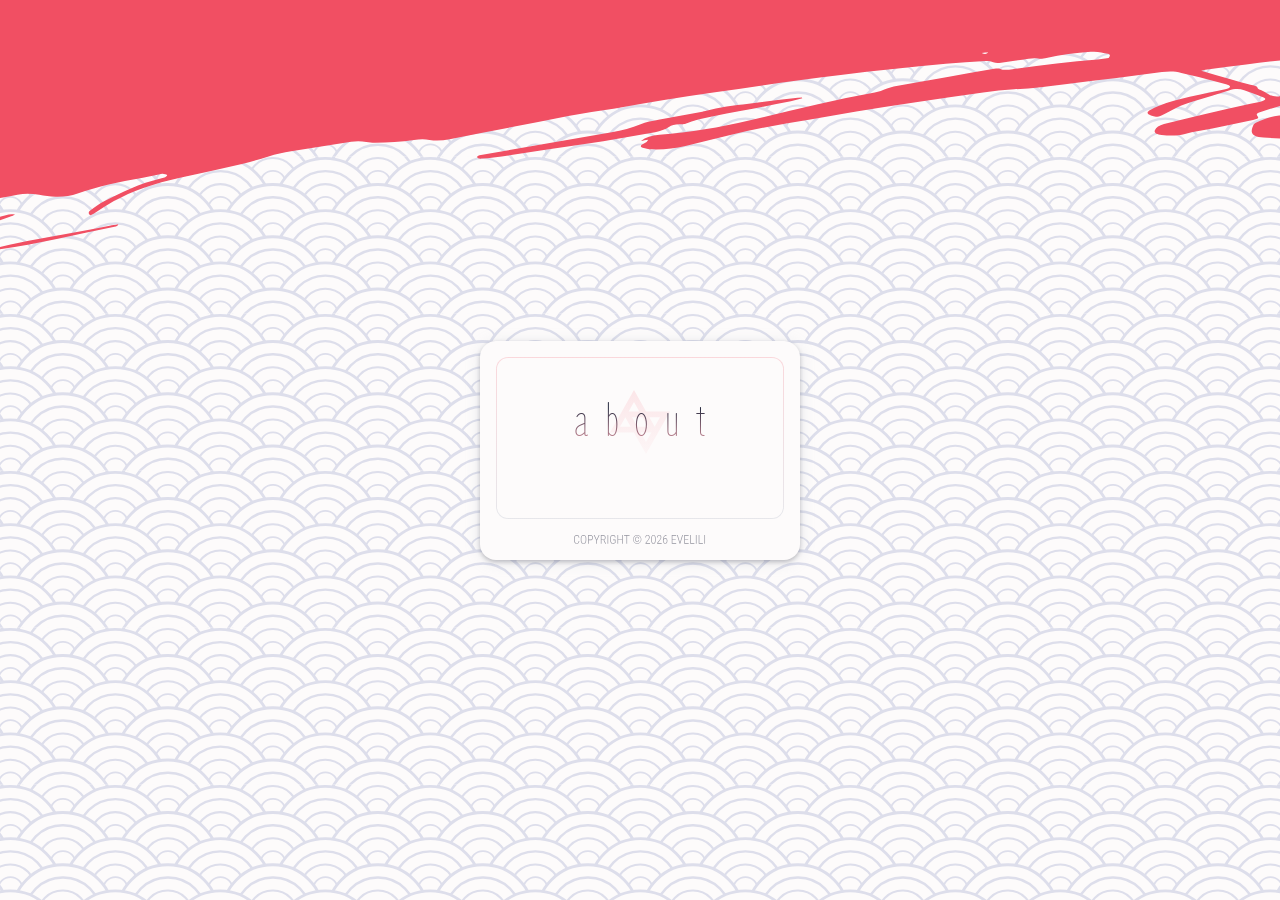
==== about.html @ 7a81ee9c "the rest yeehaw" ====
<!DOCTYPE html>
<html>
    <head>
        <meta charset="UTF-8">
        <meta name="viewport" content="width=device-width,initial-scale=1.0">
        <title>About</title>

        <link rel="preload" href="/assets/bg_pattern.svg" as="image">
        <link rel="preload" href="/assets/logo.svg" as="image">
        <link rel="preload" href="/assets/header_splash.svg" as="image">

        <link rel="preload" href="/style.css" as="style">
        <link rel="stylesheet" href="/style.css">

        <link rel="preconnect" href="https://fonts.googleapis.com">
        <link rel="preconnect" href="https://fonts.gstatic.com" crossorigin>
        <link href="https://fonts.googleapis.com/css2?family=Roboto+Condensed:wght@100..900&family=Zen+Loop&display=swap" rel="stylesheet">

        <link rel="icon" href="/assets/logo_icon.svg">

        <script src="/components/paragraph.js" type="text/javascript" defer></script>
        <script src="/components/card.js" type="text/javascript" defer blocking="render"></script>
    </head>
    <body>
        <main>
            <div class="pagebody">
                
                <card-component class="small">
                    <span slot="title">about</span>

                    <paragraph-component slot="body">
                        <p slot="para-title"><span class="grad">Lili | she/her</span></p>
                        <p slot="para-body">Canadian writer, artist, game developer, musician, and/or doer-of-everything.</p>
                    </paragraph-component>
                    
                    <a slot="footer" href="/index.html">‹ back</a>
                </card-component>

            </div>
        </main>
    </body>
</html>
---- style.css ----
:root, :host {
    --trans-dur: 0.15s;

    --col-light: #FDFBFB;
    --col-midlight: #DDDEEB;
    --col-mid: #8D99AE;
    --col-middark: #94949F;
    --col-dark: #2B2D42;
    --col-accent: #F14F63;

    --col-accent-50: #F14F6380;

    --size-small: 320px;
    --size-med: 480px;
    --size-large: 640px;
}

body {
    margin: 0;
    font-family: 'Roboto Condensed', sans-serif;
    background-image: url(/assets/header_splash.svg), url(/assets/bg_pattern.svg);
    background-repeat: no-repeat, repeat;
    background-position: center top;
    max-height: 100vh;
    overflow-y: hidden;
    color: var(--col-dark);
}

.grad {
    background-image:
        linear-gradient(var(--col-dark) 25%, var(--col-accent-50)),
        linear-gradient(var(--col-middark));
    color: transparent;
    background-clip: text;

    font-weight: 400;
}

.emphasis {
    font-weight: 400;
}

h1 {
    margin: 0;
    font-size: 48px;
    letter-spacing: 0.33em;
    margin-right: -0.33em;
    font-family: 'Zen Loop', sans-serif;
    font-weight: 400;
    background-image: linear-gradient(var(--col-dark) 25%, var(--col-accent-50));
    color: transparent;
    background-clip: text;
    text-align: center;
}

h2 {
    margin: 0;
    font-weight: 400;
    width: 100%;
    font-family: 'Zen Loop', sans-serif;
    font-size: 32px;
    background-image: linear-gradient(var(--col-dark), var(--col-mid));
    color: transparent;
    background-clip: text;
}

p {
    margin: 0;
    padding: 0;
}

a {
    text-decoration: none;
    font-family: 'Zen Loop', sans-serif;
    font-size: 24px;
    font-weight: 400;

    background-image: linear-gradient(var(--col-dark), var(--col-mid));
    color: transparent;
    background-clip: text;

    @media(hover: hover) and (pointer: fine) {
        &:hover {
            background-image: linear-gradient(var(--col-dark) 25%, var(--col-accent-50));
        }
    }

    &:active {
        background-image:
            linear-gradient(var(--col-dark) 25%, var(--col-accent-50)),
            linear-gradient(#2b2d4200, var(--col-mid));
        text-decoration: underline;
        text-decoration-thickness: 1px;
        text-underline-offset: 4px;
    }
}

img {
    background-color: var(--col-midlight);
    box-sizing: border-box;
    max-width: 100%;

    border: 2px solid transparent;
    background:
        linear-gradient(var(--col-light), var(--col-light)) padding-box,
        linear-gradient(#f14f6333, #8d99ae33) border-box;
    border-radius: 8px;
    max-height: 100px;
    object-fit: contain;
}

ul {
    margin: 0;
    padding-left: 32px;
    width: 100%;

    display: flex;
    flex-direction: column;
    gap: 4px;

    li {
        font-weight: 200;
    }
}

main {
    box-sizing: border-box;
    height: 100vh;
    overflow-y: scroll;
}

.pagebody {
    box-sizing: border-box;
    display: flex;
    flex-direction: column;
    align-items: center;
    justify-content: center;
    padding: 24px;
    min-height: 100vh;
}

card-component {
    align-content: center;
    justify-items: center;
    min-width: min(100%, var(--size-small));
    width: auto;

    &.small::part(card) {
        max-width: var(--size-small);
    }

    &.medium::part(card) {
        max-width: var(--size-med);
    }

    &.large::part(card) {
        max-width: var(--size-large);
    }
}

.pagecard {
    background-color: var(--col-light);
    border-radius: 16px;
    padding: 16px;
    box-shadow: 0px 2px 16px 0px #8D99Ae33, 0px 2px 4px 0px #14152240;
    display: flex;
    flex-direction: column;
    align-items: center;
    gap: 16px;
    flex-grow: 1;

    box-sizing: border-box;

    min-width: min(100%, var(--size-small));
    width: min(100%, var(--size-small));

    transition: width var(--trans-dur) ease-out;

    &.show-content {
        transition-delay: var(--trans-dur);
        width: calc-size(auto, size);
        @starting-style {
            width: min(100%, var(--size-small));
        }
    }
}

.card-wrapper {
    border-radius: 12px;
    padding: 32px;
    display: flex;
    flex-direction: column;
    align-items: center;
    gap: 32px;
    flex-grow: 1;

    box-sizing: border-box;
    width: 100%;

    border: 1px solid transparent;
    background:
        linear-gradient(var(--col-light), var(--col-light)) padding-box,
        linear-gradient(#f14f6333, #8d99ae33) border-box;
}

.card-title {
    height: 64px;
    background-image: url(/assets/logo.svg);
    background-repeat: no-repeat;
    background-position: center;
    align-content: center;

    h1 {
        opacity: 0;
        transition: opacity var(--trans-dur) ease-out;
    }

    &.show-content {
        h1 {
            transition-delay: var(--trans-dur);
            opacity: 1;
            @starting-style {
                opacity: 0;
            }
        }
    }
}

.card-body {
    display: flex;
    flex-direction: column;
    align-items: center;
    gap: 20px;
    transition: height var(--trans-dur) ease-out, opacity var(--trans-dur) ease-out, width var(--trans-dur) ease-out;
    height: 0px;
    overflow-y: clip;
    opacity: 0;
    width: 100%;

    slot[name=body]::slotted(a) {
        font-size: 32px !important;
    }

    slot[name=footer]::slotted(a) {
        padding-top: 12px;
    }

    ::slotted(paragraph-component), ::slotted(bloglink-component), ::slotted(blogheader-component) {
        transition: none;
        opacity: 0;
    }

    &.show-content {
        transition-delay: var(--trans-dur);
        height: calc-size(fit-content, size);
        opacity: 1;

        @starting-style {
            height: 0px;
            opacity: 0;
        }

        ::slotted(paragraph-component), ::slotted(bloglink-component), ::slotted(blogheader-component) {
            transition: opacity var(--trans-dur) ease-out;
            transition-delay: calc(var(--trans-dur) * 2);
            opacity: 1;
            @starting-style {
                opacity: 0;
            }
        }
    }
}

paragraph-component, bloglink-component, blogheader-component {
    width: 100%;
}

.para {
    display: flex;
    flex-direction: column;
    gap: 12px;
    align-items: flex-start;
    justify-content: flex-start;

    /* slot[name=para-title] {
        font-weight: 400;
    } */

    .para-body {
        display: flex;
        flex-direction: column;
        gap: 12px;
        font-weight: 200;
        width: 100%;
    }
}

.bloglink {
    display: flex;
    flex-direction: column;
    gap: 12px;
    width: auto;

    .bloglink-head {
        display: flex;
        flex-direction: column;
        gap: 8px;

        ::slotted(a) {
            font-size: 32px !important;
        }

        slot[name=date] {
            color: var(--col-middark);
            font-size: 14px;
            font-weight: 200;
        }
    }

    slot[name=summary] {
        font-weight: 200;
    }

    padding-bottom: 20px;
    border-bottom: 1px solid var(--col-midlight);
}

.blogheader {
    display: flex;
    flex-direction: column;
    gap: 8px;

    slot[name=date] {
        color: var(--col-middark);
        font-size: 14px;
        font-weight: 200;
    }
}
---- style.css ----
:root, :host {
    --trans-dur: 0.15s;

    --col-light: #FDFBFB;
    --col-midlight: #DDDEEB;
    --col-mid: #8D99AE;
    --col-middark: #94949F;
    --col-dark: #2B2D42;
    --col-accent: #F14F63;

    --col-accent-50: #F14F6380;

    --size-small: 320px;
    --size-med: 480px;
    --size-large: 640px;
}

body {
    margin: 0;
    font-family: 'Roboto Condensed', sans-serif;
    background-image: url(/assets/header_splash.svg), url(/assets/bg_pattern.svg);
    background-repeat: no-repeat, repeat;
    background-position: center top;
    max-height: 100vh;
    overflow-y: hidden;
    color: var(--col-dark);
}

.grad {
    background-image:
        linear-gradient(var(--col-dark) 25%, var(--col-accent-50)),
        linear-gradient(var(--col-middark));
    color: transparent;
    background-clip: text;

    font-weight: 400;
}

.emphasis {
    font-weight: 400;
}

h1 {
    margin: 0;
    font-size: 48px;
    letter-spacing: 0.33em;
    margin-right: -0.33em;
    font-family: 'Zen Loop', sans-serif;
    font-weight: 400;
    background-image: linear-gradient(var(--col-dark) 25%, var(--col-accent-50));
    color: transparent;
    background-clip: text;
    text-align: center;
}

h2 {
    margin: 0;
    font-weight: 400;
    width: 100%;
    font-family: 'Zen Loop', sans-serif;
    font-size: 32px;
    background-image: linear-gradient(var(--col-dark), var(--col-mid));
    color: transparent;
    background-clip: text;
}

p {
    margin: 0;
    padding: 0;
}

a {
    text-decoration: none;
    font-family: 'Zen Loop', sans-serif;
    font-size: 24px;
    font-weight: 400;

    background-image: linear-gradient(var(--col-dark), var(--col-mid));
    color: transparent;
    background-clip: text;

    @media(hover: hover) and (pointer: fine) {
        &:hover {
            background-image: linear-gradient(var(--col-dark) 25%, var(--col-accent-50));
        }
    }

    &:active {
        background-image:
            linear-gradient(var(--col-dark) 25%, var(--col-accent-50)),
            linear-gradient(#2b2d4200, var(--col-mid));
        text-decoration: underline;
        text-decoration-thickness: 1px;
        text-underline-offset: 4px;
    }
}

img {
    background-color: var(--col-midlight);
    box-sizing: border-box;
    max-width: 100%;

    border: 2px solid transparent;
    background:
        linear-gradient(var(--col-light), var(--col-light)) padding-box,
        linear-gradient(#f14f6333, #8d99ae33) border-box;
    border-radius: 8px;
    max-height: 100px;
    object-fit: contain;
}

ul {
    margin: 0;
    padding-left: 32px;
    width: 100%;

    display: flex;
    flex-direction: column;
    gap: 4px;

    li {
        font-weight: 200;
    }
}

main {
    box-sizing: border-box;
    height: 100vh;
    overflow-y: scroll;
}

.pagebody {
    box-sizing: border-box;
    display: flex;
    flex-direction: column;
    align-items: center;
    justify-content: center;
    padding: 24px;
    min-height: 100vh;
}

card-component {
    align-content: center;
    justify-items: center;
    min-width: min(100%, var(--size-small));
    width: auto;

    &.small::part(card) {
        max-width: var(--size-small);
    }

    &.medium::part(card) {
        max-width: var(--size-med);
    }

    &.large::part(card) {
        max-width: var(--size-large);
    }
}

.pagecard {
    background-color: var(--col-light);
    border-radius: 16px;
    padding: 16px;
    box-shadow: 0px 2px 16px 0px #8D99Ae33, 0px 2px 4px 0px #14152240;
    display: flex;
    flex-direction: column;
    align-items: center;
    gap: 16px;
    flex-grow: 1;

    box-sizing: border-box;

    min-width: min(100%, var(--size-small));
    width: min(100%, var(--size-small));

    transition: width var(--trans-dur) ease-out;

    &.show-content {
        transition-delay: var(--trans-dur);
        width: calc-size(auto, size);
        @starting-style {
            width: min(100%, var(--size-small));
        }
    }
}

.card-wrapper {
    border-radius: 12px;
    padding: 32px;
    display: flex;
    flex-direction: column;
    align-items: center;
    gap: 32px;
    flex-grow: 1;

    box-sizing: border-box;
    width: 100%;

    border: 1px solid transparent;
    background:
        linear-gradient(var(--col-light), var(--col-light)) padding-box,
        linear-gradient(#f14f6333, #8d99ae33) border-box;
}

.card-title {
    height: 64px;
    background-image: url(/assets/logo.svg);
    background-repeat: no-repeat;
    background-position: center;
    align-content: center;

    h1 {
        opacity: 0;
        transition: opacity var(--trans-dur) ease-out;
    }

    &.show-content {
        h1 {
            transition-delay: var(--trans-dur);
            opacity: 1;
            @starting-style {
                opacity: 0;
            }
        }
    }
}

.card-body {
    display: flex;
    flex-direction: column;
    align-items: center;
    gap: 20px;
    transition: height var(--trans-dur) ease-out, opacity var(--trans-dur) ease-out, width var(--trans-dur) ease-out;
    height: 0px;
    overflow-y: clip;
    opacity: 0;
    width: 100%;

    slot[name=body]::slotted(a) {
        font-size: 32px !important;
    }

    slot[name=footer]::slotted(a) {
        padding-top: 12px;
    }

    ::slotted(paragraph-component), ::slotted(bloglink-component), ::slotted(blogheader-component) {
        transition: none;
        opacity: 0;
    }

    &.show-content {
        transition-delay: var(--trans-dur);
        height: calc-size(fit-content, size);
        opacity: 1;

        @starting-style {
            height: 0px;
            opacity: 0;
        }

        ::slotted(paragraph-component), ::slotted(bloglink-component), ::slotted(blogheader-component) {
            transition: opacity var(--trans-dur) ease-out;
            transition-delay: calc(var(--trans-dur) * 2);
            opacity: 1;
            @starting-style {
                opacity: 0;
            }
        }
    }
}

paragraph-component, bloglink-component, blogheader-component {
    width: 100%;
}

.para {
    display: flex;
    flex-direction: column;
    gap: 12px;
    align-items: flex-start;
    justify-content: flex-start;

    /* slot[name=para-title] {
        font-weight: 400;
    } */

    .para-body {
        display: flex;
        flex-direction: column;
        gap: 12px;
        font-weight: 200;
        width: 100%;
    }
}

.bloglink {
    display: flex;
    flex-direction: column;
    gap: 12px;
    width: auto;

    .bloglink-head {
        display: flex;
        flex-direction: column;
        gap: 8px;

        ::slotted(a) {
            font-size: 32px !important;
        }

        slot[name=date] {
            color: var(--col-middark);
            font-size: 14px;
            font-weight: 200;
        }
    }

    slot[name=summary] {
        font-weight: 200;
    }

    padding-bottom: 20px;
    border-bottom: 1px solid var(--col-midlight);
}

.blogheader {
    display: flex;
    flex-direction: column;
    gap: 8px;

    slot[name=date] {
        color: var(--col-middark);
        font-size: 14px;
        font-weight: 200;
    }
}
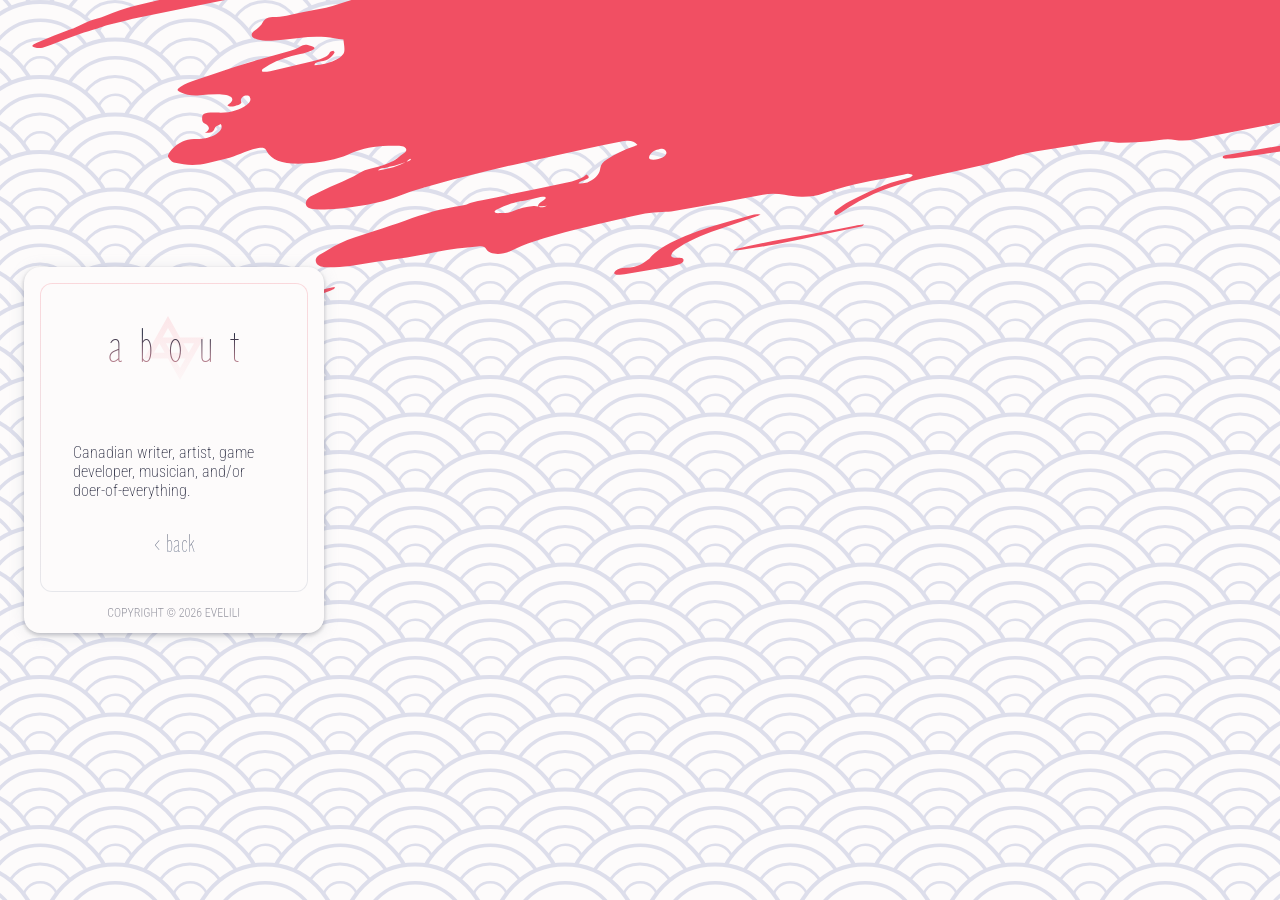
==== commit 3e8f2364: "eoe subsite initial work - also reworked splashes on main site to be inline svg bc it stopped the fl" ====
--- a/about.html
+++ b/about.html
@@ -7,7 +7,7 @@
 
         <link rel="preload" href="/assets/bg_pattern.svg" as="image">
         <link rel="preload" href="/assets/logo.svg" as="image">
-        <link rel="preload" href="/assets/header_splash.svg" as="image">
+        <!-- <link rel="preload" href="/assets/header_splash.svg" as="image"> -->
 
         <link rel="preload" href="/style.css" as="style">
         <link rel="stylesheet" href="/style.css">
@@ -23,6 +23,30 @@
     </head>
     <body>
         <main>
+            <div class="splash">
+                <svg width="2771" height="373" viewBox="0 0 2771 373" fill="none" xmlns="http://www.w3.org/2000/svg">
+                    <g clip-path="url(#clip0_2047_1234)">
+                        <g clip-path="url(#clip1_2047_1234)">
+                        <path d="M2907.08 -64.9619C2907.23 -63.2765 2907.38 -61.542 2907.53 -59.8567C2901.94 -54.7241 2892.98 -52.4928 2882.4 -52.1671C2874.1 -51.9408 2865.75 -52.1605 2857.7 -52.6058C2840.46 -53.5461 2822.59 -52.0837 2805.45 -52.9336C2804.62 -52.9611 2803.69 -52.8296 2802.76 -52.8481C2790.9 -52.7612 2779.16 -52.6341 2767.31 -52.5473C2753.06 -52.4506 2738.81 -52.4537 2724.58 -52.2584C2719.07 -52.177 2713.32 -51.2749 2708.1 -51.5673C2701.51 -51.9412 2695.08 -51.6789 2688.45 -51.3491C2683.07 -51.0784 2677.39 -50.5328 2672.4 -51.6942C2671.02 -52.0234 2668.96 -51.8428 2667.3 -51.748C2641.48 -50.8398 2615.65 -49.9316 2589.83 -49.0224C2588.06 -48.9688 2586.26 -49.3108 2584.59 -49.4144C2585.24 -51.518 2588.31 -52.087 2590.52 -53.029C2595.03 -54.9219 2594.86 -56.9535 2589.6 -57.5438C2585.72 -57.9529 2581.46 -57.8804 2577.4 -57.9248C2570.21 -58.0456 2564.17 -55.77 2557.63 -54.3992C2551.4 -53.1061 2550.5 -51.4292 2554.05 -48.8925C2554.38 -48.6723 2554.51 -48.3834 2554.97 -47.9246C2551.77 -47.6445 2548.87 -47.4411 2546.09 -47.1481C2536.4 -46.1023 2533.73 -44.5198 2534.24 -39.919C2534.3 -39.176 2534.78 -38.4193 2534.33 -37.6799C2533.52 -36.2115 2533.04 -34.5711 2531.27 -33.3677C2528.32 -31.4114 2528.26 -29.7088 2529.36 -27.8561C2531.44 -24.2925 2535.94 -21.689 2542.91 -20.4505C2548.73 -19.3602 2555.03 -18.6629 2561.32 -18.0643C2576.54 -16.5467 2591.95 -15.2466 2607.27 -13.7391C2616.18 -12.8695 2624.15 -11.0689 2631.03 -8.47416C2639.42 -5.31165 2641.12 -0.166064 2635.32 4.88617C2633.19 6.72 2630.11 8.38744 2627.13 9.99641C2624.15 11.6547 2620.27 12.4437 2616.1 12.3087C2610.36 12.1113 2605.14 13.1662 2599.97 14.6176C2593.57 16.4746 2587.27 18.1744 2580.08 19.1531C2564.96 21.123 2549.97 23.4321 2534.86 25.552C2529.21 26.3453 2523.42 26.7511 2517.66 27.5042C2511.28 28.3615 2510.09 28.9654 2509.53 32.0607C2508.82 35.9182 2505.13 38.9372 2498.38 41.4247C2487.7 45.4051 2478 49.8489 2469.4 54.9957C2464.46 57.9743 2457.47 60.1338 2449.24 60.0037C2445.07 59.9683 2440.91 59.9823 2436.77 60.1443C2407.74 61.2833 2378.91 63.5528 2349.99 67.0799C2348.65 67.2459 2347.3 67.3143 2346.06 67.3725C2342.34 67.5986 2338.61 67.8732 2334.89 68.0993C2333.44 68.1758 2331.99 68.203 2330.22 68.2576C2330.39 66.6446 2330.79 65.2116 2330.77 63.8645C2330.78 61.6153 2329.47 60.8813 2324.78 60.7919C2321.76 60.7558 2318.66 60.9271 2315.55 61.0491C2306.95 61.4518 2298.35 61.9029 2289.65 62.2645C2261.76 63.452 2234.05 64.1762 2206.08 66.72C2202.57 67.0275 2198.93 67.0452 2195.58 66.8392C2190.45 66.438 2187.7 64.7304 2187.07 62.2389C2186.62 60.6798 2187.98 59.5622 2191.02 58.6973C2202.7 55.3797 2214.37 52.0118 2225.93 48.6047C2231.4 46.9769 2231.7 44.4042 2226.59 43.103C2223.83 42.3952 2220.78 42.0128 2217.91 41.3644C2214.19 40.491 2210.12 40.2976 2205.9 40.8161C2200.55 41.4833 2195.76 41.4525 2191.96 39.6368C2187.81 42.0974 2182.5 42.0618 2177.52 42.1972C2159.97 42.6325 2142.57 44.7025 2125.32 47.2589C2109.6 49.5312 2093.91 52.1016 2078.16 54.0769C2049.35 57.6935 2020.51 60.9628 1991.68 64.4314C1978.09 66.0679 1964.42 67.9623 1950.85 69.7479C1949.51 69.9149 1948.19 70.3296 1946.67 70.7122C1956.49 73.5999 1965.79 76.4336 1975.18 79.1091C1982.01 81.0595 1988.83 82.9596 1995.85 84.6944C1999.14 85.5046 2003.01 85.7656 2003.23 88.1938C2003.29 88.8885 2005.21 89.4198 2006.3 90.0231C2008.92 91.4429 2011.84 92.7356 2014.05 94.2402C2016.6 96.0154 2020.1 96.7579 2024.44 96.3793C2028.15 96.0546 2032.06 95.5132 2035.31 94.5807C2070.03 84.8526 2106.42 77.3787 2143.29 70.7602C2145.85 70.2862 2148.51 69.8534 2151.1 69.6774C2152.24 69.6283 2153.64 70.2042 2154.31 70.696C2154.64 70.9163 2153.48 71.8675 2152.68 72.2366C2149.55 73.4087 2146.44 74.6301 2142.98 75.581C2112.04 84.5784 2079.82 92.0393 2047.83 99.8283C2043.35 100.92 2038.98 102.05 2034.3 103.259C2036.41 104.871 2038.08 106.125 2039.86 107.368C2041.3 108.44 2043.21 108.873 2046.32 108.751C2053.48 108.475 2060.14 107.393 2066.97 105.747C2077.26 103.25 2088.13 101.401 2098.76 99.3233C2100.91 98.8859 2103.07 98.6467 2105.23 98.3089C2116.93 96.4864 2128.74 94.7062 2140.43 92.8343C2148.74 91.5086 2156.94 90.0933 2165.43 89.601C2157.59 91.5849 2149.75 93.4691 2141.55 94.9337C2120.26 98.843 2098.83 102.513 2077.53 106.373C2069.44 107.828 2061.36 109.434 2053.28 110.989C2053.2 111.246 2053.12 111.503 2053.14 111.75C2056.09 112.192 2059.04 112.633 2062 113.124C2066.85 113.898 2071.51 114.79 2074.7 116.759C2075.68 117.371 2076.78 117.976 2078.17 118.404C2080.74 119.227 2082.08 120.309 2082.43 121.927C2082.64 123.206 2082.36 124.729 2085.65 125.441C2087.44 124.485 2089.12 123.539 2090.92 122.683C2094.02 121.263 2097.38 121.569 2100.25 122.267C2101.52 122.555 2102.64 123.406 2102.7 124.101C2102.78 126.191 2095.4 131.131 2091.13 132.153C2086.33 133.272 2081.09 134.029 2076.86 135.548C2071.01 137.658 2064.96 138.637 2058.42 138.808C2041.6 139.229 2025.21 138.613 2008.99 137.533C2001.78 137.066 1997.54 134.989 1997.23 131.42C1997.03 129.24 1998.19 126.941 1999.03 124.72C1999.29 124.048 2000.25 123.215 2001.35 122.669C2008.26 119.568 2015.16 116.369 2024.65 115.539C2028.89 115.168 2033.08 114.303 2037.8 113.59C2035.32 110.261 2033.6 107.166 2027.81 105.174C2020.31 107.478 2012.81 109.781 2005.32 112.134C2002.69 112.964 2001.64 114.054 2002.6 115.518C2004.52 118.497 2004.43 118.654 1998.51 119.921C1985.03 122.847 1971.44 125.682 1957.86 128.518C1948.76 130.411 1939.28 131.44 1930.45 133.91C1922.93 136.015 1914.69 135.736 1907.13 134.949C1901.99 134.4 1899.32 132.435 1900.37 130.196C1901.6 127.591 1904.52 125.289 1909.5 124.003C1922.43 120.726 1935.57 117.58 1948.72 114.483C1964.42 110.814 1980.14 107.293 1995.95 103.763C1999.32 103.019 2002.81 102.465 2006.06 101.631C2011.66 100.193 2012.26 98.6925 2007.95 97.0212C2002.03 94.6917 1995.7 92.5979 1989.68 90.3267C1984.95 88.5923 1980.07 88.6703 1974.4 90.4634C1962.15 94.2817 1949.78 98.0096 1937.52 101.728C1929.41 104.184 1922.5 107.236 1916.25 110.729C1913.47 112.27 1910.59 113.87 1907.49 115.24C1903.08 117.174 1900.28 117.219 1896.49 115.602C1892.39 113.912 1891.84 112.313 1895.59 110.037C1898.16 108.464 1901.47 107.026 1904.68 105.746C1914.03 101.982 1924.39 99.1288 1935.21 96.7351C1946.94 94.1122 1958.9 91.6683 1970.75 89.1843C1973.31 88.662 1975.63 87.8589 1975.52 86.5702C1975.45 85.8274 1973.82 85.021 1972.43 84.5931C1963.05 82.0162 1953.68 79.4897 1944.1 77.0801C1938.46 75.6252 1932.43 74.5038 1926.89 72.9412C1920.91 71.265 1914.56 71.1215 1907.46 72.091C1892.35 74.1112 1877.22 76.033 1862.09 77.9041C1844.9 80.0053 1827.7 81.9092 1810.63 84.1996C1793.76 86.4728 1776.88 88.3984 1759.68 89.3511C1749.33 89.906 1738.92 90.9664 1728.64 92.4133C1705 95.6778 1681.49 99.2808 1657.98 102.834C1639.19 105.674 1620.5 108.457 1601.83 111.487C1586.44 113.981 1571.21 116.96 1555.81 119.454C1528.64 123.877 1501.68 128.579 1475.72 134.994C1460.75 138.699 1445.89 142.396 1430.9 145.952C1419.79 148.572 1408.35 149.771 1396.87 149.276C1393.83 149.142 1390.96 148.344 1388.29 147.628C1385.94 146.985 1385.74 145.804 1387.61 144.591C1388.99 143.672 1390.79 142.866 1392.06 141.955C1392.75 141.496 1392.9 140.833 1393.75 139.81C1390.87 140.261 1389.03 140.572 1386.47 140.996C1391.02 137.202 1396.99 135.182 1404.95 134.636C1435.88 132.682 1465.35 127.01 1494.52 120.415C1536.25 110.926 1577.25 100.351 1620.25 92.5461C1624.35 91.7891 1628.49 90.3787 1631.89 88.8328C1634.99 87.413 1638.25 86.5791 1641.94 85.907C1658.95 82.9218 1676.06 79.9285 1693.06 76.9438C1708.64 74.2345 1724.1 71.4349 1739.68 68.7739C1741.42 68.4727 1744.32 68.2197 1745.18 68.6433C1748.88 70.5173 1753.4 69.8224 1758.03 69.2181C1786.3 65.2999 1814.6 61.8277 1843.22 59.5261C1846.94 59.2516 1850.62 58.5795 1854.12 58.1239C1854.91 56.4067 1856.84 54.69 1853.34 53.8473C1848.12 52.6049 1843.02 51.2531 1836.31 51.8397C1821.24 53.2066 1806.27 54.5644 1791.9 58.0671C1789.46 58.6798 1785.85 58.9967 1783.63 58.5902C1780.36 58.0278 1777.37 58.339 1774.07 58.7763C1764.94 60.1246 1755.69 61.3826 1746.54 62.7312C1743.56 63.1412 1741.18 63.2 1738.7 62.2182C1736.86 61.4794 1733.7 60.9571 1731.1 61.0839C1717.85 61.8424 1704.51 62.6589 1691.3 63.814C1656.09 66.8904 1621.05 70.7513 1586.17 75.0988C1572.38 76.803 1558.47 78.3684 1544.69 80.2708C1516.02 84.276 1487.46 88.4188 1458.81 92.5718C1442.88 94.9128 1426.96 97.2035 1411.06 99.7912C1394.13 102.569 1377.46 105.774 1360.53 108.502C1344.93 110.964 1329.19 113.038 1313.75 116.086C1274.28 123.88 1234.68 131.437 1195.1 139.142C1188.24 140.49 1181.63 140.968 1175.08 139.892C1170.12 139.077 1164.93 139.18 1159.49 140.006C1146.55 141.985 1133.51 142.725 1120.51 142.763C1117.5 142.777 1114.45 142.493 1111.91 141.966C1107.04 140.994 1102.03 140.832 1096.6 141.706C1076.59 144.904 1056.58 148.1 1036.68 151.337C1028.88 152.618 1021.32 154.178 1014.03 156.413C1005.43 159.113 996.498 161.742 987.424 163.882C966.934 168.621 946.208 173.129 925.482 177.637C900.062 183.155 877.53 190.817 858.994 201.327C852.76 204.919 846.947 208.723 841.026 212.387C839.546 213.315 837.859 214.211 836.073 215.216C833 213.337 834.202 211.634 836.36 210.098C840.562 207.034 844.555 203.887 849.629 201.247C858.088 196.812 867.286 192.562 876.387 188.47C885.6 184.319 895.914 180.92 907.121 178.243C908.347 177.935 909.884 177.701 910.669 177.183C911.654 176.548 913.012 175.381 912.551 174.921C911.876 174.281 909.759 173.917 908.081 173.714C907.025 173.606 905.519 174.138 904.292 174.394C898.564 175.594 892.967 176.982 887.127 177.942C864.657 181.604 843.026 186.441 823.148 193.423C816.484 195.753 808.788 196.975 801.272 196.733C795.544 196.584 789.853 195.783 784.671 194.837C777.692 193.549 770.701 193.261 762.92 194.69C753.093 196.548 743.264 198.356 733.436 200.164C713.676 203.788 693.916 207.414 674.037 210.899C670.248 211.579 666.188 211.634 662.158 211.937C656.486 212.433 650.559 212.5 645.132 213.475C636.325 215.043 627.766 217.14 619.202 219.137C590.036 225.881 560.863 232.476 533.773 241.486C525.781 244.132 518.162 247.345 511.271 250.743C501.394 255.553 489.7 254.977 486.161 249.043C484.576 246.435 483.184 245.907 477.31 246.52C463.911 247.991 450.265 248.934 437.185 251.725C420.855 255.25 404.237 258 387.374 260.273C374.931 261.959 362.66 264.331 350.114 265.977C343.22 266.879 335.963 267.213 329.008 267.322C322.979 267.399 317.864 266.048 316.475 263.173C315.073 260.248 315.107 257.099 320.483 254.282C323.566 252.664 326.326 250.975 328.991 249.244C336.068 244.529 344.569 240.64 354.373 237.387C360.95 235.213 367.736 233.122 374.303 230.95C384.82 227.483 395.561 224.198 405.635 220.471C423.274 213.984 441.515 208.395 462.387 205.523C463.926 205.337 465.784 205.126 466.671 204.598C470.925 202.079 476.578 201.336 482.102 200.204C512.042 193.991 541.972 187.779 571.791 181.377C575.78 180.529 579.36 178.718 582.766 177.222C584.278 176.591 585.011 175.527 586.384 174.509C589.942 177.194 589.588 177.925 585.176 179.808C582.773 180.867 579.305 181.57 578.429 183.445C585.285 183.445 587.621 182.791 591.565 180.249C597.485 176.535 599.832 172.435 600.285 168.15C600.623 164.873 602.858 161.882 607.199 159.205C615.095 154.32 623.536 149.687 634.363 146.243C635.484 145.896 636.477 145.458 637.494 145.071C633.571 140.669 629.437 139.882 620.033 141.752C608.276 144.078 596.519 146.404 584.975 148.912C560.885 154.163 536.9 159.455 513.034 164.888C497.936 168.304 483.068 172.05 468.104 175.706C463.313 176.873 458.404 177.902 453.742 179.209C434.649 184.623 415.1 189.428 397.5 196.41C378.7 203.796 356.271 206.655 334.215 209.033C327.919 209.682 321.456 209.449 315.189 209.247C309.346 209.058 306.271 207.13 305.915 204.313C305.55 201.249 307.05 198.172 311.924 195.698C320.008 191.696 328.185 187.684 336.909 183.975C344.73 180.644 352.459 177.323 358.975 173.307C362.531 171.148 366.724 169.183 372.049 168.219C380.652 166.718 387.157 163.752 393.66 160.736C395.16 160.055 396.217 159.115 397.39 158.263C399.635 156.568 401.668 154.743 404.119 153.08C408.436 150.055 406.121 146.163 399.22 145.816C393.889 145.533 388.287 145.723 382.802 146.003C369.654 146.752 358.261 149.696 348.268 154.465C346.78 155.194 345.063 155.844 343.343 156.443C331.219 160.5 318.112 162.844 304.436 163.539C283.616 164.56 272.041 160.627 266.738 151.201C266.493 150.724 266.236 150.197 265.888 149.728C264.475 147.854 262.561 147.422 258.349 148.089C253.019 148.905 248.471 150.5 244.16 152.326C239.543 154.277 234.825 156.238 229.655 157.739C223.058 159.664 215.892 160.989 209.186 162.775C196.874 165.948 185.684 165.328 175.071 162.859C173.365 162.459 172.042 161.576 171.132 160.705C169.896 159.665 169.069 158.538 168.342 157.354C167.977 156.686 167.802 155.902 168.055 155.232C170.312 150.14 174.691 145.511 182.572 141.577C185.96 139.882 189.626 138.963 194.089 138.921C195.862 138.917 197.535 138.971 199.298 138.966C212.794 138.686 225.194 130.56 220.778 124.054C218.889 125.068 216.877 125.843 215.72 126.843C214.751 127.677 214.638 128.736 214.097 129.683C212.748 132.147 211.335 132.67 204.897 132.834C210.833 129.268 209.74 126.317 204.715 123.56C203.189 122.744 202.342 121.37 202.232 120.131C201.718 114.282 202.679 112.201 216.449 112.596C216.654 112.577 216.861 112.61 217.067 112.591C229.726 113.333 239.123 110.214 246.584 105.018C250.31 102.444 251.215 99.7183 249.817 96.8934C248.916 94.9247 244.477 95.3125 242.827 96.6556C241.666 97.5562 241.133 98.7017 240.915 99.7195C240.678 100.54 241.268 101.387 241.341 102.229C241.42 104.271 238.165 105.154 235.111 105.92C232.161 106.678 229.075 107.147 227.354 105.3C228.046 104.79 228.73 104.33 229.309 103.831C235.342 99.058 232.088 95.1469 221.627 94.4634C220.16 94.3911 218.6 94.3286 217.035 94.3653C211.342 94.6126 205.521 94.7216 199.849 95.2177C192.1 95.8948 186.179 94.7642 181.092 92.5116C176.552 90.5617 176.444 89.3718 180.58 86.713C184.713 84.0048 189.942 81.8998 195.706 80.0474C201.787 78.1178 207.741 76.0993 213.702 73.9805C228.734 68.6207 244.101 63.6317 260.263 59.2234C270.427 56.4867 280.575 53.6022 290.516 50.6855C293.656 49.7623 296.669 48.4995 299.155 47.1839C304.824 44.1907 305.13 44.1139 311.123 46.0377C315.196 47.3799 315.716 48.5827 311.713 50.3816C308.306 51.8782 304.265 53.2301 300.174 54.0869C288.539 56.6513 278.119 59.9597 269.371 64.6699C266.887 66.0349 264.625 67.5316 262.684 69.05C261.903 69.6678 261.602 70.9425 262.258 71.3842C263.029 71.8659 265.315 71.7664 266.973 71.7221C268.015 71.7304 269.127 71.4328 270.149 71.1944C285.039 67.7456 299.932 64.3967 314.6 60.8172C322.037 59.0179 328.582 56.5486 330.072 52.1235C330.239 51.6593 332.182 51.24 333.394 50.8345C333.758 51.4514 334.855 52.1051 334.484 52.6371C331.79 56.3177 329.627 60.1038 320.071 61.4878C316.983 61.9069 314.394 63.2316 314.459 65.1738C329.074 64.4968 343.385 58.0513 344.268 51.5318C344.84 47.3864 343.753 43.2865 343.419 39.4194C340.05 38.9647 337.212 38.6144 334.472 38.154C323.172 36.2945 311.418 36.3229 298.975 37.9596C290.029 39.1418 280.943 39.8861 271.849 40.6801C266.588 41.1398 261.853 40.5552 257.592 39.4286C251.309 37.7304 250.007 34.6988 253.762 31.273C254.629 30.4982 256.024 29.7773 256.891 29.0026C258.535 27.5101 260.169 26.0191 261.492 24.5049C262.339 23.4814 262.656 22.3556 263.399 21.2918C265.911 17.9749 268.836 16.8207 275.606 16.9783C280.713 17.0813 285.101 16.1481 289.803 15.0883C297.346 13.3807 304.902 11.7211 312.685 10.3415C321.81 8.74509 330.585 6.87971 338.765 4.01747C349.671 0.217066 361.355 -2.95143 373.759 -5.08358C380.724 -6.29248 387.128 -6.80237 392.267 -4.00425C395.32 -2.37325 400.019 -2.18532 404.952 -2.8653C407.731 -3.25808 409.83 -4.19065 409.823 -5.43905C409.953 -8.74658 409.867 -12.0355 409.381 -15.2894C409.116 -17.064 406.528 -18.1366 402.561 -18.3393C397.861 -18.5777 393.247 -18.973 388.443 -19.2023C366.917 -20.2189 345.605 -18.8558 324.277 -14.1946C313.142 -11.7732 301.675 -9.67197 290.323 -7.53092C277.834 -5.19132 265.083 -3.4778 252.154 -3.74631C246.528 -3.90364 241.17 -3.28562 235.861 -2.17253C204.37 4.17553 172.667 10.3926 141.294 16.8794C129.847 19.2284 118.878 22.2351 107.791 25.1022C104.125 26.021 101.027 27.4912 97.4817 28.6002C91.6144 30.4607 85.2899 31.9625 79.6462 34.0041C69.963 37.4471 60.7149 41.2021 51.2533 44.7757C48.4272 45.8219 45.6133 46.9172 42.5581 47.6341C39.0955 48.4863 33.5088 47.7252 32.6777 46.4993C31.4744 44.7063 34.5098 43.7417 36.9108 42.6335C37.2133 42.4569 37.6202 42.3216 38.0172 42.1867C48.4789 38.0765 58.7188 33.8347 69.2993 29.8644C80.073 25.8257 88.2171 20.1696 100.978 17.4061C102.409 17.0818 103.486 16.3886 104.901 15.9144C115.092 12.2777 124.494 7.95994 136.143 5.49392C144.212 3.78975 151.923 1.61691 159.886 -0.176973C171.815 -2.86824 183.859 -5.51857 196.036 -7.9317C206.769 -10.0685 217.294 -12.286 227.095 -15.5901C229.214 -16.275 231.55 -16.9281 233.92 -17.2349C238.341 -17.822 241.768 -19.0697 245.057 -20.6566C249.259 -22.6715 253.45 -24.6859 257.639 -26.7498C259.034 -27.4707 260.209 -28.2729 261.487 -29.0841C260.728 -29.5168 260.269 -29.9269 259.961 -29.8996C255.538 -29.363 252.012 -30.4035 248.132 -30.7632C241.945 -31.3217 235.588 -31.4652 229.242 -30.2616C223.919 -29.2469 218.834 -27.9538 213.647 -26.6506C200.605 -23.4142 187.573 -20.1773 174.66 -16.8016C158.899 -12.6768 143.369 -8.1733 127.486 -4.28817C114.545 -1.10935 101.806 -0.445931 90.943 -4.59062C85.4503 -6.65749 85.0305 -7.91984 88.6791 -11.4342C93.5698 -16.1575 100.855 -19.7399 109.857 -22.6751C120.374 -26.1408 130.555 -29.7783 140.744 -33.4654C150.323 -36.9487 159.897 -40.5327 169.254 -44.1466C173.277 -45.6978 177.506 -47.2652 180.877 -49.1584C183.651 -50.749 185.449 -52.8042 187.054 -54.7427C187.615 -55.4407 186.683 -56.6081 185.59 -57.1618C184.063 -57.9773 182.153 -57.2603 180.346 -56.5039C174.319 -53.9794 167.899 -53.6184 161.65 -54.9694C154.122 -56.6093 152.613 -60.7229 158.33 -64.3191C160.304 -65.5397 163.134 -66.486 165.771 -67.3662C171.025 -69.0742 176.501 -70.6515 181.768 -72.3105C184.304 -73.131 187.134 -74.0774 185.944 -75.771C184.759 -77.3657 181.7 -76.7487 179.126 -76.3742C175.642 -75.8202 172.265 -75.1754 168.782 -74.571C161.706 -73.3042 157.768 -74.3576 156.738 -77.8143C155.724 -81.121 158.59 -84.068 163.682 -86.5111C166.768 -88.0303 170.277 -89.5349 174.028 -90.6621C182.143 -93.0692 185.93 -96.1971 184.713 -100.486C184.705 -100.685 184.482 -100.865 184.242 -101.194C180.536 -101.869 176.948 -101.305 173.214 -100.03C168.152 -98.3893 162.983 -96.8887 157.684 -95.5265C150.467 -93.6469 143.115 -92.056 136 -90.1856C126.743 -87.7283 117.122 -85.889 107.255 -84.527C102.014 -83.8186 96.6316 -83.5482 91.3421 -83.2865C86.8971 -83.047 83.7846 -84.0735 82.9161 -85.7454C81.9002 -87.755 84.5915 -89.0889 87.7239 -90.2119C91.1524 -91.4102 94.8146 -92.4289 98.3602 -93.5379C100.184 -94.097 101.891 -94.7464 103.714 -95.3549C101.082 -95.6741 98.7245 -95.3182 96.8286 -95.5523C93.5649 -95.9657 91.0034 -95.5422 88.0726 -94.5373C83.6242 -93.0501 79.167 -92.8596 75.094 -94.2017C72.3144 -95.1576 69.4129 -95.0034 65.8315 -94.291C60.7144 -93.2946 55.3525 -92.7765 50.0969 -92.1676C46.8001 -91.8291 43.5521 -92.0946 42.6853 -93.7171C41.3357 -96.0963 37.6827 -96.1761 33.4631 -95.7072C29.9524 -95.3017 26.4821 -94.6482 23.0904 -94.1019C20.7344 -93.6965 18.3825 -93.1913 16.0211 -92.9343C10.0318 -92.362 6.93565 -93.2397 5.15502 -95.8312C4.43657 -96.817 4.24022 -97.8983 3.43113 -98.827C2.05074 -100.404 0.461158 -100.715 -3.3117 -99.8857C-7.09452 -99.0553 -10.8655 -98.1767 -14.4147 -97.1676C-29.9462 -92.7135 -45.2544 -88.0793 -60.8964 -83.8158C-67.1002 -82.1248 -74.0848 -81.1646 -80.7374 -79.8842C-81.9648 -79.6276 -83.2968 -79.4113 -84.6268 -79.1444C-88.2121 -78.5319 -91.8762 -77.5627 -95.4972 -77.3457C-112.148 -76.2407 -123.884 -71.2194 -133.717 -64.7167C-136.562 -62.8191 -136.329 -61.3412 -133.802 -59.7147C-132.024 -58.5212 -129.589 -57.9357 -126.347 -57.8184C-114.657 -57.3422 -102.999 -58.5104 -91.5299 -60.5622C-85.079 -61.7245 -78.6319 -62.9877 -72.1829 -64.2005C-69.6235 -64.6734 -67.8387 -64.3803 -66.9089 -63.2634C-66.0856 -62.2363 -66.9368 -61.3126 -68.9766 -60.7349C-72.115 -59.7611 -75.2389 -58.689 -78.6148 -57.9949C-88.3207 -55.9482 -98.1172 -53.8433 -108.063 -52.1246C-118.417 -50.321 -128.864 -48.5087 -139.38 -47.3907C-152.267 -46.0142 -161.031 -48.6953 -165.138 -54.1284C-167.134 -56.7013 -165.988 -59.0489 -162.451 -61.4557C-159.203 -63.5875 -155.965 -65.7189 -153.027 -67.8726C-148.827 -70.9866 -143.855 -73.6188 -137.821 -75.9446C-129.369 -79.2297 -121.47 -82.9667 -115.298 -87.3517C-112.76 -89.1725 -110.039 -90.2581 -105.509 -90.705C-99.6225 -91.2691 -95.1052 -93.1126 -93.0771 -96.1356C-91.3299 -98.6858 -92.9139 -100.196 -97.7693 -100.97C-99.2419 -101.191 -100.938 -101.592 -101.723 -102.173C-105.928 -105.052 -107.195 -105.29 -114.43 -103.609C-122.186 -101.783 -129.814 -99.8671 -137.454 -98.0011C-142.042 -96.9014 -143.19 -97.0004 -145.64 -98.7846C-146.52 -99.4064 -147.219 -100.145 -148.012 -100.924C-147.215 -101.393 -146.736 -101.785 -145.921 -102.056C-133.663 -105.824 -121.764 -110.11 -108.922 -113.181C-94.0483 -116.777 -80.5157 -121.457 -65.8651 -125.233C-62.3121 -126.144 -59.2464 -126.861 -55.1623 -126.569C-47.9475 -126.101 -42.4624 -128.777 -42.2812 -132.64C-45.2606 -133.428 -48.7447 -132.873 -51.8283 -132.354C-69.3552 -129.374 -86.898 -126.542 -103.459 -122.048C-106.204 -121.309 -108.679 -121.043 -110.638 -122.12C-112.608 -123.197 -112 -124.548 -109.805 -125.639C-106.515 -127.225 -102.903 -128.74 -99.2764 -130.155C-94.2511 -132.192 -88.263 -133.865 -84.0955 -136.226C-75.3763 -141.134 -65.4107 -145.001 -53.7959 -147.814C-26.195 -154.522 0.937603 -161.887 29.241 -167.757C35.9926 -169.145 37.787 -172.349 32.82 -174.412C31.2068 -175.07 28.7651 -175.556 26.4884 -175.506C21.2816 -175.502 17.4623 -176.416 14 -177.961C5.33163 -181.899 -5.65543 -182.587 -17.9804 -180.81C-26.7166 -179.547 -35.3017 -177.848 -44.0417 -176.684C-48.9871 -176.053 -54.5548 -175.516 -58.967 -176.029C-65.803 -176.831 -72.0051 -176.438 -78.9622 -175.031C-90.4114 -172.732 -102.066 -170.415 -113.772 -168.643C-121.471 -167.471 -129.648 -166.956 -137.436 -166.775C-145.111 -166.603 -147.253 -168.414 -145.178 -172.091C-143.101 -175.719 -140.609 -179.283 -137.902 -182.865C-137.069 -183.987 -135.524 -185.371 -133.585 -185.89C-126.793 -187.832 -121.841 -190.712 -116.133 -193.209C-114.622 -193.89 -112.575 -194.268 -110.749 -194.778C-100.379 -197.532 -89.7901 -200.205 -79.5393 -203.099C-65.4331 -207.079 -51.5559 -211.388 -36.5076 -214.202C-32.0033 -215.045 -27.5012 -215.937 -22.9911 -216.632C-17.6507 -217.448 -12.918 -216.912 -8.94202 -215.412C-3.99318 -213.547 -3.68914 -211.276 -8.7831 -208.883C-12.6838 -207.094 -17.0116 -205.417 -21.6975 -204.208C-33.3972 -201.189 -45.3203 -198.348 -57.2613 -195.707C-74.7003 -191.785 -90.9945 -186.516 -108.776 -182.914C-112.561 -182.134 -115.706 -180.011 -118.786 -178.344C-119.575 -177.925 -119.074 -176.97 -119.097 -175.969C-105.05 -177.196 -91.5732 -177.725 -78.5073 -180.615C-71.5767 -182.17 -63.5541 -183.22 -59.8604 -187.439C-59.0113 -188.412 -56.2682 -189.2 -54.1519 -189.936C-51.5275 -190.864 -48.5769 -191.621 -45.9526 -192.55C-39.2888 -194.879 -32.2988 -197.039 -26.0783 -199.631C-19.4524 -202.407 -12.4587 -204.467 -4.45612 -205.765C-3.02136 -205.991 -1.58826 -206.266 0.050102 -206.559C-0.226881 -209.731 -0.177454 -212.732 -0.845633 -215.62C-1.54987 -218.905 -4.81894 -221.865 -2.74211 -225.493C-8.43177 -226.244 -13.846 -226.27 -19.4175 -225.834C-21.5859 -225.644 -23.972 -225.486 -25.8574 -225.72C-29.6492 -226.188 -30.6367 -227.999 -27.7418 -229.401C-23.1438 -231.55 -21.0742 -234.03 -19.8605 -236.782C-19.0727 -238.549 -17.1327 -240.118 -13.6486 -240.672C-5.44218 -242.038 0.669737 -244.77 6.75354 -247.698C11.148 -249.78 16.1425 -251.015 22.074 -250.935C28.0164 -250.855 29.7217 -251.554 30.7257 -254.388C31.1478 -255.474 30.9536 -256.506 30.9628 -257.605C30.999 -259.606 30.9222 -261.597 30.9188 -264.094C29.4358 -264.314 27.1917 -265.017 24.6974 -264.999C21.0584 -264.98 17.2297 -264.795 13.6326 -264.231C4.70689 -262.802 -3.98104 -261.094 -12.9007 -259.515C-18.1244 -258.61 -20.0561 -259.24 -19.2415 -261.907C-18.6874 -263.854 -17.6074 -265.797 -16.3183 -267.657C-13.9029 -271.064 -9.25003 -273.669 -2.43152 -275.463C5.80549 -277.631 13.5959 -280.16 21.8348 -282.279C30.6848 -284.601 39.5406 -286.772 48.6319 -288.716C54.3494 -289.915 59.9941 -290.857 64.6753 -293.264C67.1628 -294.53 70.8309 -295.401 74.0917 -296.135C78.4875 -297.118 83.1122 -297.772 87.6025 -298.714C92.8079 -299.819 98.1266 -300.932 103.195 -302.374C109.998 -304.317 116.335 -306.819 123.361 -308.581C140.454 -312.923 157.903 -316.844 175.111 -321.145C198.413 -327.027 223.014 -331.324 245.733 -337.905C249.29 -338.965 253.29 -339.514 257.071 -340.394C264.615 -342.102 272.169 -343.811 279.606 -345.609C292.54 -348.687 305.018 -352.375 318.688 -354.319C328.131 -355.694 336.789 -357.898 342.883 -361.927C346.826 -364.469 351.688 -365.943 357.407 -367.092C367.641 -369.085 377.978 -371.087 388.199 -373.13C403.74 -376.285 419.63 -378.923 434.225 -383.345C435.438 -383.7 436.543 -384.196 437.752 -384.651C435.016 -385.012 432.63 -384.854 430.27 -384.547C420.199 -383.167 410.129 -381.738 400.044 -380.407C394.392 -379.663 388.608 -379.108 382.94 -378.513C381.912 -378.423 380.75 -378.622 378.765 -378.747C392.432 -384.237 407.482 -387.001 422.494 -390.21C420.262 -391.962 417.48 -391.62 414.498 -391.16C400.331 -389.022 386.164 -386.885 371.995 -384.798C368.498 -384.292 364.984 -383.986 361.364 -383.719C360.337 -383.629 358.643 -383.981 358.399 -384.409C358.146 -384.837 358.908 -385.653 359.808 -386.131C360.898 -386.725 362.315 -387.149 363.744 -387.523C369.75 -388.997 375.756 -390.471 381.893 -391.756C394.864 -394.438 407.86 -396.973 420.843 -399.606C426.154 -400.669 431.136 -401.953 436.815 -402.549C440.52 -402.973 445.113 -403.924 447.197 -406.303C442.244 -405.871 437.72 -405.276 433.148 -405.126C426.414 -404.886 420.053 -403.782 413.614 -402.57C405.424 -401.055 397.238 -399.44 388.889 -398.561C377.346 -397.352 366.049 -395.666 354.888 -393.641C352.226 -393.159 349.413 -393.113 346.114 -392.824C346.551 -393.811 346.481 -394.555 347.079 -394.807C348.795 -395.506 350.808 -396.232 352.856 -396.611C358.573 -397.81 364.529 -398.729 370.142 -399.969C377.492 -401.61 384.602 -403.58 391.954 -405.171C405.84 -408.183 419.708 -411.392 434.306 -413.317C440.584 -414.166 446.809 -415.559 452.934 -416.893C463.549 -419.169 473.831 -421.766 484.567 -423.854C514.952 -429.755 545.337 -435.656 573.593 -444.369C576.935 -445.41 580.293 -446.302 584.381 -445.911C585.747 -445.781 588.695 -446.587 589.27 -447.187C590.22 -448.219 590.211 -449.517 589.812 -450.531C589.19 -451.675 586.784 -451.765 584.426 -451.409C575.91 -450.065 569.953 -451.592 565.021 -454.358C563.819 -455.052 562.516 -455.687 561.213 -456.322C556.754 -458.579 554.621 -461.49 555.265 -464.842C555.844 -467.739 556.949 -470.633 558.352 -473.552C559.578 -476.257 561.424 -478.915 562.859 -481.537C564.92 -485.313 563.698 -486.255 556.152 -485.696C550.672 -485.267 545.123 -484.532 539.799 -483.567C531.39 -482.084 523.13 -480.263 514.841 -478.639C463.484 -468.708 412.122 -458.924 360.886 -448.803C335.519 -443.79 310.53 -438.06 285.296 -432.808C281.408 -432.019 277.066 -431.789 272.921 -431.528C270.751 -431.387 268.649 -431.603 268.02 -432.946C267.485 -434.248 268.333 -435.272 270.328 -436.195C276.438 -438.977 282.884 -441.338 290.559 -442.858C297.621 -444.223 304.666 -445.738 311.255 -447.613C322.219 -450.719 333.499 -452.603 345.416 -453.195C355.87 -453.759 366.163 -455.008 376.292 -457.042C409.102 -463.706 441.811 -470.31 474.5 -477.162C490.538 -480.512 507.401 -482.784 522.834 -487.129C524.263 -487.504 525.919 -487.599 527.352 -487.873C538.309 -489.83 549.266 -491.787 560.234 -493.744C566.276 -494.822 572.219 -495.79 578.274 -496.769C580.745 -497.134 583.004 -497.382 583.671 -499.338C570.24 -497.115 557.309 -494.987 544.391 -492.809C531.574 -490.69 518.858 -488.63 506.043 -486.461C493.33 -484.301 480.632 -482.042 468.024 -479.843C467.799 -480.072 467.664 -480.361 467.439 -480.59C469.466 -481.217 471.373 -482.033 473.522 -482.47C480.056 -483.891 486.694 -485.269 493.244 -486.541C512.065 -490.183 530.888 -493.777 549.722 -497.37C564.449 -500.206 579.308 -502.852 594.02 -505.836C599.647 -506.977 604.777 -508.974 610.15 -510.542C615.33 -512.043 620.482 -513.743 625.889 -514.964C639.056 -517.912 652.769 -519.261 666.492 -520.61C678.665 -521.774 690.842 -522.839 702.889 -524.341C712.657 -525.594 722.66 -526.618 731.535 -529.89C733.345 -530.548 735.713 -530.905 737.865 -531.243C755.734 -533.903 773.604 -536.564 791.581 -539.084C812.552 -542.065 833.636 -544.757 854.058 -549.139C856.104 -549.567 858.562 -549.981 860.06 -550.711C863.157 -552.231 865.915 -553.971 868.687 -555.611C875.205 -559.577 881.144 -560.645 889.898 -559.312C893.901 -558.713 897.819 -557.907 901.443 -556.975C906.649 -555.683 912.199 -555.318 918.384 -555.908C925.711 -556.549 932.949 -557.081 940.27 -557.871C944.913 -558.326 949.659 -558.792 953.939 -559.815C961.173 -561.546 968.599 -562.295 976.127 -563.052C979.426 -563.341 982.705 -563.877 985.999 -564.265C992.998 -565.127 1000.08 -566.344 1007.11 -566.71C1026.07 -567.617 1044.61 -569.737 1063.19 -572.609C1073.15 -574.178 1083.2 -575.756 1093.16 -577.326C1095.31 -577.664 1097.58 -577.912 1099.61 -578.439C1103.69 -579.494 1107.82 -579.756 1111.99 -579.571C1121.29 -579.235 1130.46 -580.186 1139.71 -581.494C1146.5 -582.437 1153.31 -583.032 1160.23 -583.587C1165.09 -583.962 1169.98 -583.939 1174.84 -584.264C1193.65 -585.658 1212.44 -587.301 1231.27 -588.497C1242.45 -589.223 1252.72 -590.621 1261.73 -594.705C1263.73 -595.628 1266.39 -596.21 1268.71 -596.963C1272.74 -597.315 1276.66 -597.658 1280.69 -598.009C1283.07 -596.919 1286.02 -597.726 1288.7 -597.961C1295.1 -598.52 1301.58 -599.386 1307.91 -599.54C1316.43 -599.685 1324.9 -599.176 1333.44 -599.173C1340.82 -599.169 1348.42 -599.084 1355.75 -599.775C1361.01 -600.284 1364.66 -600.104 1367.46 -597.852C1372.14 -600.209 1377.09 -600.691 1382.55 -600.169C1389.69 -599.494 1396.99 -599.134 1404.22 -598.667C1406.94 -598.505 1409.76 -598.352 1412.58 -598.248C1415.92 -598.091 1419.38 -597.744 1422.8 -597.943C1444.74 -599.261 1466.56 -600.669 1488.49 -602.086C1494.7 -602.479 1498.32 -603.944 1500.67 -606.796C1502.74 -609.324 1510.03 -610.461 1512.91 -608.415C1515.67 -606.509 1519.11 -606.46 1523.56 -606.799C1534.2 -607.53 1544.77 -608.054 1555.34 -608.578C1563.73 -609.011 1572.14 -609.196 1580.53 -609.58C1589.44 -610.009 1598.21 -610.925 1606.79 -612.674C1614.15 -614.166 1618.04 -613.707 1621.37 -611.301C1617.01 -609.972 1614.74 -609.723 1608.64 -609.439C1598.27 -608.933 1587.8 -608.518 1577.48 -607.566C1560.66 -606.046 1543.96 -604.336 1527.12 -604.114C1524.11 -604.1 1521.45 -603.617 1520.71 -601.306C1523.45 -600.946 1526.1 -600.428 1529.02 -600.284C1535.07 -600.014 1541.3 -600.209 1547.27 -599.831C1561.8 -599.003 1576.43 -598.184 1591.54 -599.056C1601.68 -599.642 1611.39 -598.094 1621.69 -599.243C1623.14 -599.42 1624.63 -599.05 1626.19 -598.987C1636.87 -598.272 1647.44 -597.498 1658.76 -598.837C1672.15 -600.407 1685.67 -601.638 1699.05 -603.307C1709.96 -604.66 1721.29 -605.9 1729.72 -610.731C1729.16 -612.281 1726.15 -612.218 1723.75 -612.308C1713.96 -612.501 1704.17 -612.594 1694.39 -612.589C1690.75 -612.57 1687.51 -612.687 1685.01 -613.966C1681.42 -615.8 1676.67 -616.584 1671.16 -616.502C1667.21 -616.456 1663.18 -616.204 1659.25 -615.861C1649.65 -615.022 1640.19 -614.894 1631.25 -616.061C1625.25 -616.835 1619.09 -617.145 1612.66 -616.933C1610.69 -616.861 1608.71 -616.937 1606.81 -617.121C1605.77 -617.23 1605 -617.662 1604.04 -617.928C1604.63 -618.329 1604.92 -618.604 1605.23 -618.631C1606.25 -618.82 1607.38 -619.068 1608.42 -619.059C1617.26 -618.983 1626.1 -620.205 1634.85 -621.32C1637.93 -621.739 1641.05 -621.861 1644.16 -621.983C1652.04 -622.222 1660.03 -622.421 1667.94 -622.463C1689.87 -622.632 1711.73 -622.494 1733.64 -622.961C1760.33 -623.496 1786.58 -623.043 1812.78 -622.086C1823.22 -621.7 1829.25 -619.33 1831.03 -614.442C1831.45 -613.23 1831.77 -611.959 1831.88 -610.67C1832.17 -606.101 1828.75 -603.604 1819.17 -602.418C1807.14 -600.917 1795.3 -598.284 1783.07 -597.864C1780.68 -597.805 1778.21 -597.439 1777 -595.835C1778.06 -595.529 1778.83 -595.047 1779.99 -594.948C1791.94 -593.845 1803.91 -592.693 1816.57 -593.001C1820.92 -593.132 1824.94 -593.682 1828.33 -595.327C1833.92 -598.013 1840.49 -599.037 1847.57 -599.056C1851.93 -599.038 1856.21 -598.863 1860.59 -598.845C1874.21 -598.837 1887.74 -598.771 1901.3 -601.954C1903.64 -602.508 1906.55 -602.612 1909.14 -602.689C1936.32 -603.616 1963.48 -604.641 1990.57 -605.41C2014.13 -606.07 2036.9 -605.014 2058.6 -601.916C2071.24 -600.124 2081.34 -596.412 2090.75 -592.34C2097.78 -589.308 2092.26 -584.581 2085.49 -583.44C2081.7 -582.809 2077.65 -582.655 2073.71 -582.609C2069.96 -582.583 2066.39 -582.97 2062.74 -583.1C2029.96 -584.381 1996.75 -584.724 1964.48 -587.298C1955.26 -588.04 1945.39 -587.877 1935.82 -587.84C1932.49 -587.849 1928.58 -587.407 1925.53 -586.541C1919.44 -584.86 1918.75 -582.053 1923.89 -580.354C1925.82 -579.674 1928.35 -579.296 1930.87 -579.067C1944.95 -577.5 1959.12 -576.042 1973.2 -574.426C1977.3 -573.935 1981.31 -573.287 1985.12 -572.471C1986.18 -572.264 1987.3 -571.363 1987.14 -570.849C1986.98 -570.287 1985.26 -569.686 1984.17 -569.142C1983.66 -568.947 1982.94 -568.934 1982.22 -568.821C1972.98 -567.365 1963.79 -566.661 1954.6 -567.056C1948.75 -567.295 1942.85 -566.978 1936.18 -565.946C1937.44 -565.757 1937.97 -565.604 1938.6 -565.608C1963.86 -565.867 1989.11 -566.127 2014.36 -566.437C2024.66 -566.536 2035.04 -566.745 2045.44 -568.003C2047.91 -568.319 2050.54 -567.95 2053.15 -567.877C2058.26 -567.725 2063.39 -567.374 2068.59 -567.33C2075.36 -567.272 2082.21 -567.471 2088.97 -567.413C2098.34 -567.383 2107.75 -566.806 2117.18 -567.281C2130.22 -567.972 2142.55 -567.401 2154.82 -566.325C2161.94 -565.7 2169 -564.767 2176.3 -564.507C2194.46 -563.797 2212.61 -563.285 2230.86 -562.782C2237.33 -562.599 2243.99 -562.531 2250.65 -563.712C2251.67 -563.901 2252.92 -563.961 2253.86 -563.893C2271.74 -562.858 2289.14 -561.383 2304.96 -557.721C2310.48 -556.455 2314.48 -554.707 2315.79 -551.576C2316.82 -549.318 2320.29 -547.773 2325.56 -548.134C2335.69 -548.869 2346.16 -549.286 2356 -550.945C2366.97 -552.852 2377.79 -553.948 2388.88 -554.417C2411.49 -555.294 2433.08 -554.584 2453.47 -551.072C2464.98 -549.081 2477.14 -547.996 2489.78 -547.453C2513.17 -546.501 2536.85 -546.873 2560.73 -547.46C2570.9 -547.7 2580.89 -547.674 2590 -545.773C2599.75 -543.729 2602.46 -541.27 2600.23 -535.88C2599.37 -533.856 2598.71 -531.802 2598.27 -529.765C2597.25 -524.732 2592.04 -521.23 2581.91 -519.395C2577.2 -518.534 2572.35 -518.061 2567.51 -517.487C2564.94 -517.163 2562.06 -516.712 2562.08 -515.365C2562.06 -514.365 2563.52 -513.143 2565.22 -512.693C2567.89 -511.978 2571.23 -511.82 2574.28 -511.387C2581.55 -510.374 2589.21 -509.646 2596.09 -508.298C2600.64 -507.397 2605.16 -506.844 2610.26 -506.791C2625.77 -506.748 2641.28 -506.654 2656.8 -506.412C2660.13 -506.354 2663.62 -505.759 2666.19 -504.936C2673.15 -502.647 2672.02 -497.654 2663.91 -495.248C2660.46 -494.246 2656.25 -493.58 2652.42 -493.394C2640.51 -492.753 2628.58 -492.36 2616.66 -491.917C2600.7 -491.272 2584.84 -490.585 2569.04 -488.056C2550.27 -485.016 2531.29 -483.108 2512.22 -482.291C2508.28 -482.146 2504.27 -481.645 2500.36 -481.105C2498 -480.749 2494.67 -480.756 2493.99 -478.999C2493.58 -477.764 2496.99 -475.666 2499.72 -475.405C2501.39 -475.251 2503.17 -475.156 2504.84 -475.153C2509.62 -475.171 2514.52 -475.099 2519.28 -475.366C2523.83 -475.614 2528.59 -475.93 2533 -476.664C2537.72 -477.427 2542.19 -478.666 2546.78 -479.717C2551.67 -480.844 2553.56 -480.659 2557.49 -478.555C2555.74 -477.204 2553.88 -475.843 2552.02 -474.432C2554.83 -473.23 2557.46 -472.909 2560.78 -473.049C2567.62 -473.298 2574.47 -473.546 2581.22 -473.638C2613.76 -473.884 2646.43 -475.041 2679.14 -476.951C2685.97 -477.348 2692.82 -477.547 2699.67 -477.696C2706.42 -477.837 2709.55 -476.562 2710.96 -473.539C2711.33 -472.822 2711.4 -472.078 2711.46 -471.335C2711.73 -469.411 2713.42 -468.01 2716.72 -467.1C2717.79 -466.794 2718.96 -466.546 2719.92 -466.181C2728.73 -463.005 2727.43 -457.697 2716.67 -454.56C2712.31 -453.28 2707.49 -452.509 2702.77 -451.747C2697.74 -450.958 2692.68 -450.566 2687.63 -449.974C2669.61 -447.95 2651.48 -445.866 2633.45 -443.841C2627.06 -443.133 2620.66 -442.573 2614.4 -441.627C2600.85 -439.543 2587.26 -437.856 2573.46 -437.45C2571.18 -437.4 2568.73 -436.787 2566.37 -436.431C2566.39 -436.182 2566.41 -435.985 2566.43 -435.736C2572.48 -435.616 2578.53 -435.445 2584.57 -435.374C2602.06 -435.154 2619.45 -434.976 2636.95 -434.757C2639.13 -434.748 2641.34 -434.492 2643.75 -434.352C2640.66 -431.585 2636.48 -431.769 2632.54 -431.625C2606.73 -430.569 2580.81 -429.601 2555 -428.494C2537.59 -427.771 2520.08 -426.891 2502.58 -426.011C2473.58 -424.526 2444.58 -422.99 2415.69 -421.464C2414.35 -421.396 2412.99 -421.427 2411.77 -421.171C2410.64 -420.923 2409.24 -420.35 2409.06 -419.935C2408.89 -419.522 2410.09 -418.877 2411.04 -418.711C2415.26 -418.08 2419.67 -417.616 2423.89 -416.986C2430.74 -415.987 2437.7 -416.046 2445.15 -416.547C2458.59 -417.471 2472.06 -418.05 2485.54 -418.628C2504.3 -419.419 2523 -419.705 2541.84 -420.801C2561.5 -421.92 2581.19 -422.793 2600.82 -423.159C2634.06 -423.817 2667.29 -424.423 2700.52 -425.13C2711.94 -425.379 2716.97 -427.367 2720.43 -432.963C2721.53 -434.658 2723.39 -436.019 2726.75 -436.862C2735.11 -438.841 2746.8 -437.215 2749.12 -433.273C2751.67 -429.052 2758.03 -427.758 2766.37 -427.539C2784.83 -426.955 2803.19 -426.461 2821.66 -425.778C2826.36 -425.589 2830.98 -425.094 2835.5 -424.541C2839.6 -424.05 2841.61 -422.477 2841.38 -420.36C2841.15 -418.242 2839.01 -416.507 2834.83 -415.492C2831.67 -414.767 2828.51 -414.09 2825.21 -413.702C2801.32 -410.866 2777.53 -409.336 2753.64 -408.946C2730.06 -408.534 2706.49 -408.022 2683.02 -407.568C2681.04 -407.546 2679.06 -407.573 2677.18 -407.708C2674.36 -407.86 2672.42 -408.591 2672.7 -410.163C2672.99 -411.587 2675.21 -412.38 2677.79 -412.655C2681.29 -413.012 2684.91 -413.328 2688.43 -413.436C2697.97 -413.82 2707.43 -413.948 2716.96 -414.431C2723.28 -414.733 2729.66 -415.491 2735.96 -416.041C2734.99 -416.405 2734.04 -416.523 2733.01 -416.483C2717.98 -415.819 2702.94 -415.303 2687.93 -414.441C2671.57 -413.511 2655.18 -412.977 2639.04 -413.215C2626.22 -413.443 2613.48 -414.077 2600.49 -413.841C2582.42 -413.51 2564.3 -412.526 2546.16 -411.79C2540.67 -411.56 2535.07 -411.271 2529.6 -410.793C2527.54 -410.612 2525.19 -410.058 2523.59 -409.319C2519.4 -407.354 2514.51 -406.078 2509.28 -405.27C2507.43 -404.959 2505.6 -404.549 2503.55 -404.121C2503.82 -403.495 2503.65 -402.981 2504.09 -402.72C2506.61 -401.242 2507.04 -399.931 2502.8 -398.412C2501.9 -398.083 2501.17 -396.871 2501.52 -396.402C2502.79 -394.965 2503.99 -393.172 2506.45 -392.387C2515.23 -389.609 2524.4 -386.964 2533.76 -384.636C2537.91 -383.6 2543.04 -383.249 2547.85 -382.92C2555.7 -382.358 2563.64 -382.053 2571.57 -381.747C2577.1 -381.531 2582.74 -381.325 2588.45 -381.474C2590.83 -381.533 2593.79 -382.241 2595.79 -383.115C2602.91 -386.234 2610.81 -386.275 2618.63 -386.06C2621.86 -385.993 2624.02 -385.033 2623.33 -383.425C2622.05 -380.216 2625.88 -379.301 2630.71 -378.725C2637.34 -377.906 2644.05 -377.344 2650.57 -376.515C2657.3 -375.655 2664.24 -374.863 2670.39 -373.453C2681.76 -370.8 2682.65 -365.384 2672.8 -360.228C2670.31 -358.913 2667.19 -357.741 2664.16 -356.727C2661.13 -355.713 2657.66 -354.91 2654.41 -354.027C2647.9 -352.309 2646.96 -351.128 2648.9 -347.952C2650.24 -345.722 2651.39 -343.324 2651.7 -340.954C2651.92 -339.575 2650.93 -337.841 2649.16 -336.637C2642.88 -332.343 2634.82 -329.39 2624.15 -328.857C2618.45 -328.559 2612.65 -328.252 2606.95 -328.005C2604.98 -327.932 2603.01 -327.909 2601.02 -328.035C2592.03 -328.548 2583.32 -329.385 2574.78 -330.686C2564.56 -332.24 2553.85 -333.302 2542.35 -332.746C2537.69 -332.539 2534.26 -331.34 2531.4 -329.542C2526.07 -326.229 2520.96 -322.836 2515.41 -319.605C2507.2 -314.792 2497.2 -312.569 2485.29 -313.077C2482.27 -313.211 2479.24 -313.297 2476.21 -313.432C2467.33 -313.904 2459.31 -312.853 2452.01 -309.419C2447.32 -307.21 2446.66 -305.156 2451.48 -303.58C2453.09 -303.021 2455.31 -302.616 2457.39 -302.597C2465.92 -302.594 2474.46 -302.492 2483.06 -302.943C2500.04 -303.827 2517.1 -305.118 2534.17 -306.161C2553 -307.357 2571.78 -309.098 2590.37 -311.871C2600.84 -313.436 2611.33 -314.802 2621.94 -316.078C2628.94 -316.94 2635.23 -316.292 2639.41 -313.711C2642.82 -311.562 2647.45 -311.017 2653.12 -311.563C2659.31 -312.153 2665.5 -312.843 2671.7 -313.236C2692.92 -314.541 2714.23 -315.904 2735.46 -317.01C2754.93 -318.012 2774.43 -318.668 2793.35 -317.624C2799.93 -317.251 2806.55 -316.531 2812.48 -315.4C2822.21 -313.504 2824.27 -308.989 2818.46 -304.036C2817.49 -303.252 2816.52 -302.469 2815.33 -301.766C2807.71 -297.354 2798.86 -293.783 2787.9 -291.877C2766.9 -288.193 2746.83 -283.244 2726.66 -278.384C2725.23 -278.06 2723.82 -277.536 2722.73 -276.941C2720.64 -275.81 2716.77 -274.873 2718.38 -273.116C2719.99 -271.359 2723.55 -272.319 2726.54 -272.63C2736.23 -273.626 2745.91 -274.822 2755.63 -275.471C2767.73 -276.279 2779.48 -277.556 2790.89 -280.301C2793.54 -280.932 2796.51 -281.392 2799.31 -281.586C2808 -282.096 2812.33 -278.979 2808.83 -274.928C2806.28 -272.007 2802.16 -270.399 2795.85 -269.997C2777.95 -268.832 2759.96 -267.609 2742.07 -266.345C2709.29 -264.031 2676.5 -261.915 2643.87 -259.162C2608.55 -256.175 2573.08 -253.725 2537.94 -248.756C2535.98 -248.486 2534.04 -248.116 2532.32 -247.566C2531.11 -247.16 2529.43 -246.164 2529.66 -245.885C2530.23 -245.236 2531.64 -244.609 2533.11 -244.489C2535.53 -244.2 2538.32 -244.344 2540.93 -244.273C2555.43 -243.842 2569.93 -243.361 2584.52 -243.088C2593.17 -242.944 2602 -243.018 2610.82 -243.289C2624.72 -243.704 2638.64 -245.121 2652.51 -247.132C2661.86 -248.499 2670.53 -248.058 2678.02 -245.666C2686.8 -242.886 2688.75 -239.611 2684.95 -234.235C2684.21 -233.221 2683.67 -232.225 2682.66 -230.738C2686.72 -230.743 2689.85 -230.568 2693.06 -230.749C2707.03 -231.619 2720.98 -232.689 2734.85 -233.501C2739.61 -233.767 2744.7 -233.912 2749.2 -233.507C2756.86 -232.778 2759.74 -229.634 2757.27 -225.772C2754.53 -221.337 2747.41 -218.367 2737.19 -217.424C2722.33 -216.076 2707.56 -214.786 2692.69 -213.536C2665.42 -211.303 2639.15 -207.158 2614.43 -199.555C2611.19 -198.572 2607.3 -197.882 2603.7 -197.418C2595.68 -196.367 2589 -194.186 2583.23 -191.183C2580.05 -189.508 2577.93 -187.525 2579.57 -185.47C2583.8 -179.946 2584.74 -173.935 2585.99 -167.951C2586.32 -166.483 2586.66 -165.014 2587.41 -163.631C2588.66 -161.194 2591.79 -159.869 2597.5 -160.067C2612.95 -160.619 2628.31 -160.963 2643.76 -161.564C2656.83 -162.056 2669.86 -162.896 2682.93 -163.388C2701.48 -164.111 2719.97 -164.428 2738.65 -166.161C2746.91 -166.932 2755.02 -166.992 2762.52 -165.7C2768.54 -164.627 2774.76 -164.871 2781.2 -166.183C2788.66 -167.734 2795.66 -167.397 2802.32 -166.181C2808.03 -165.131 2810.51 -162.95 2809.74 -159.788C2809.43 -158.611 2808.81 -157.409 2808.49 -156.233C2807.96 -153.988 2808.53 -153.389 2812.75 -152.759C2816.12 -152.254 2819.88 -152.084 2823.35 -151.687C2830.6 -150.824 2835.66 -148.968 2836.73 -145.016C2837.93 -140.776 2841.78 -139.564 2851.01 -139.921C2854.53 -140.079 2858.06 -140.188 2861.58 -140.445C2868.82 -140.927 2873.53 -139.342 2877.28 -136.873C2880.81 -134.585 2880.66 -132.773 2876.63 -130.123C2870.82 -126.319 2863.34 -123.818 2854.25 -123.074C2832.76 -121.346 2811.29 -119.519 2789.85 -118.345C2762.42 -116.846 2735.03 -115.951 2707.67 -114.808C2696.89 -114.366 2686 -113.963 2675.3 -113.727C2667.93 -113.533 2660.81 -112.861 2653.67 -111.288C2649.08 -110.237 2644.28 -109.218 2639.54 -108.655C2624.62 -106.85 2609.57 -105.187 2594.63 -103.531C2570.43 -100.767 2546.08 -99.6379 2521.92 -96.377C2503.21 -93.8427 2484.02 -91.9666 2465 -91.7035C2464.17 -91.6808 2463.36 -91.5091 2461.92 -91.3339C2463.23 -89.4501 2464.41 -87.7565 2465.61 -86.0125C2467.39 -83.4212 2471.33 -82.4666 2477.12 -82.823C2479.6 -82.9909 2481.97 -83.2473 2484.45 -83.4645C2493.55 -84.1585 2502.63 -84.9029 2511.64 -85.4408C2533.48 -86.6503 2555.47 -87.3735 2577.28 -88.9796C2620.08 -92.0704 2662.54 -93.1343 2705.11 -94.1076C2726.91 -94.565 2748.78 -95.4774 2770.56 -96.2317C2782.7 -96.643 2794.83 -97.1539 2807.05 -97.7233C2819.79 -98.3374 2832.35 -97.5368 2845.24 -98.7631C2848.86 -99.0787 2852.64 -98.6605 2856.28 -98.6288C2865.03 -98.5937 2867.82 -95.1927 2871.5 -92.3672C2872.05 -91.9669 2871.83 -90.9982 2871.13 -90.5879C2865.7 -87.2666 2860.4 -83.7059 2851.19 -83.052C2843.96 -82.5687 2836.62 -82.0269 2829.34 -81.9413C2818.64 -81.8049 2807.86 -81.312 2797.13 -80.2745C2794.76 -80.0181 2792.27 -79.9499 2789.88 -79.9411C2785.93 -79.8951 2782.07 -80.0071 2778.13 -79.9127C2771.69 -79.7995 2766.77 -77.721 2766.18 -74.9226C2765.46 -71.3138 2768.98 -69.1244 2775.63 -69.1563C2779.17 -69.1658 2782.7 -69.2247 2786.14 -69.1265C2814.92 -68.4439 2843.9 -68.9295 2873.22 -71.442C2887.2 -72.214 2899.18 -70.8139 2907.08 -64.9619ZM406.037 161.902C403.005 162.966 399.986 164.079 396.836 165.004C393.695 165.927 389.995 166.5 387.077 167.555C384.453 168.483 379.696 167.6 378.182 170.58C389.153 168.721 398.519 166.404 405.952 162.11C406.053 162.051 405.934 161.911 405.92 161.812C409.586 160.893 409.586 160.893 411.109 159.211C410.785 159.09 410.356 158.928 410.032 158.807C408.773 159.866 407.4 160.884 406.037 161.902ZM538.194 206.389C542.255 207.682 542.255 207.682 546.974 205.721C543.469 206.027 540.674 206.271 537.992 206.507C538.032 204.605 539.245 202.901 542.124 201.351C543.507 200.581 544.574 199.639 545.322 198.724C546.458 197.425 545.139 196.642 542.249 196.845C540.903 196.962 539.571 197.178 538.356 197.485C532.66 198.981 527.154 200.311 520.891 201.258C512.27 202.562 504.845 205.757 497.945 208.908C495.847 209.84 493.758 211.021 494.923 212.368C496.077 213.666 498.932 213.116 501.322 213.058C502.156 213.035 503.182 212.895 503.918 212.98C507.693 213.3 510.525 212.403 513.42 211.001C519.109 208.257 526.156 206.791 533.58 205.993C535.013 205.718 536.621 206.226 538.194 206.389ZM2734.52 -84.9413C2733.85 -85.3828 2733.73 -85.6213 2733.41 -85.6442C2731.52 -85.8281 2729.64 -85.9638 2727.66 -86.0398C2701.42 -87.443 2674.69 -87.3548 2647.81 -86.6532C2626.23 -86.0651 2604.64 -85.4771 2582.97 -84.6323C2565.14 -83.923 2547.21 -83.1059 2529.33 -81.7432C2520.24 -81.0481 2511.25 -80.4116 2502.22 -80.1223C2496.51 -79.9733 2490.73 -79.4185 2484.96 -78.8637C2481.65 -78.5744 2479.81 -77.065 2481.64 -76.3756C2484.45 -75.1735 2486.68 -73.4705 2491.36 -73.4799C2506.02 -73.5627 2520.69 -73.4964 2535.25 -73.5198C2540.46 -73.5254 2545.76 -73.5886 2551.03 -73.9497C2570.48 -75.1998 2589.81 -76.5897 2609.25 -77.9394C2611.22 -78.0616 2613.19 -78.0841 2615.16 -78.156C2623.26 -78.3641 2631.47 -78.3829 2639.55 -78.7893C2653.44 -79.4535 2667.3 -80.3653 2681.16 -81.1775C2682.1 -81.2094 2682.93 -81.2322 2683.86 -81.3133C2690.28 -81.6249 2696.59 -82.0261 2703.02 -82.2883C2708.92 -82.5553 2714.83 -82.7718 2720.75 -82.939C2725.52 -83.1066 2730.1 -83.0574 2734.52 -84.9413ZM2516.8 -434.645C2516.88 -434.902 2517.07 -435.168 2517.15 -435.425C2505.11 -435.072 2492.99 -434.513 2480.93 -434.408C2469.92 -434.294 2458.34 -433.432 2448.45 -435.864C2447.81 -436.008 2446.69 -435.81 2445.86 -435.787C2438.79 -435.67 2431.83 -435.61 2424.77 -435.442C2423.01 -435.389 2421.13 -435.474 2419.6 -435.09C2414.62 -433.756 2409.62 -433.769 2404.53 -433.674C2395.91 -433.52 2387.4 -433.275 2378.8 -432.972C2377.55 -432.914 2376.23 -432.599 2373.56 -432.166C2380.94 -431.013 2386.86 -430.031 2392.96 -429.216C2395.17 -428.91 2397.67 -428.928 2400.05 -429.037C2426.5 -429.95 2452.84 -430.903 2479.28 -431.866C2480.11 -431.889 2481.03 -432.069 2481.74 -432.281C2486.09 -433.709 2490.67 -433.66 2495.34 -433.819C2502.71 -434.013 2509.76 -434.329 2516.8 -434.645ZM69.8043 -116.664C79.6529 -118.223 88.9481 -120.235 96.5438 -123.795C100.634 -125.751 104.792 -127.013 110.271 -127.442C115.853 -127.879 119.435 -129.641 121.396 -132.26C102.267 -128.59 83.0914 -125.317 69.8043 -116.664ZM811.553 -343.903C809.691 -343.79 808.855 -343.816 808.033 -343.745C803.815 -343.226 803.982 -341.293 802.23 -339.941C797.844 -336.561 798.24 -333.25 799.768 -329.988C800.788 -327.878 802.154 -327.749 807.806 -328.492C808.989 -330.443 810.381 -332.314 809.372 -334.423C808.718 -335.864 808.891 -337.527 809.171 -339.099C809.559 -340.532 810.676 -342.029 811.553 -343.903ZM666.433 152.481C666.311 152.241 666.259 151.697 666.013 151.218C664.715 148.286 662.083 147.966 656.847 149.873C651.396 151.847 649.655 154.545 649.074 157.393C648.693 159.024 650.423 159.772 653.432 159.709C660.702 159.474 666.865 156.188 666.433 152.481ZM2096.43 -560.624C2096.51 -560.93 2096.48 -561.227 2096.56 -561.534C2077.96 -563.654 2058.53 -562.255 2038.54 -561.158C2039.31 -560.725 2039.44 -560.487 2039.75 -560.464C2046.55 -560.059 2053.34 -559.654 2060.14 -559.299C2061.18 -559.241 2062.43 -559.25 2063.35 -559.431C2068.66 -560.544 2073.79 -560.242 2079.09 -560.306C2084.81 -560.306 2090.62 -560.515 2096.43 -560.624ZM1361.36 -237.977C1358.03 -234.439 1359.18 -233.043 1365.83 -232.025C1368.96 -233.147 1371.24 -234.445 1369.62 -236.252C1366.97 -236.819 1364.33 -237.337 1361.36 -237.977ZM539.747 -362.7C540.874 -365.296 540.874 -365.296 534.362 -365.976C531.293 -362.961 532.505 -362.267 539.747 -362.7ZM840.252 -483.356C839.888 -481.575 841.025 -480.426 844.594 -480.139C846.786 -479.981 847.874 -480.625 848.372 -482.166C844.111 -480.896 845.505 -485.113 840.252 -483.356ZM2625.35 -365.072C2622.19 -367.942 2620.42 -367.937 2616.08 -365.26C2618.75 -364.445 2621.31 -363.72 2625.35 -365.072ZM164.168 -178.449C158.104 -175.273 158.233 -173.786 164.648 -172.949C164.499 -174.683 164.349 -176.418 164.168 -178.449ZM-90.1363 -90.9998C-85.2629 -90.0267 -85.2629 -90.0267 -82.793 -93.8884C-86.6336 -93.7527 -89.159 -92.9326 -90.1363 -90.9998ZM884.27 -442.702C880.549 -441.329 877.926 -440.35 875.405 -439.43C875.628 -439.25 875.751 -439.012 875.974 -438.831C878.653 -439.165 881.329 -439.548 884.202 -439.9C884.244 -440.702 884.19 -441.297 884.27 -442.702ZM775.489 -436.342C778.457 -436.901 781.424 -437.511 783.465 -439.137C778.881 -439.286 776.792 -438.104 775.489 -436.342ZM1727.18 53.0363C1730.76 54.7212 1732.15 54.0496 1733.66 52.319C1731.61 52.5487 1729.96 52.7434 1727.18 53.0363ZM644.441 -277.707C643.823 -277.703 643.194 -277.698 642.576 -277.694C642.517 -277.089 642.365 -276.476 642.316 -275.873C642.832 -275.868 643.243 -275.905 643.769 -275.9C643.92 -276.512 644.187 -277.086 644.441 -277.707Z" fill="#F14F63"/>
+                        <path d="M241.101 338.781C234.231 336.285 233.793 334.825 238.842 330.738C258.657 314.622 285.087 301.625 317.377 291.361C320.515 290.387 323.649 289.315 326.906 288.481C329.244 287.877 331.807 287.503 334.671 286.903C335.352 288.791 333.032 289.593 330.918 290.377C324.168 292.865 317.524 295.444 310.656 297.842C291.683 304.494 277.234 312.949 265.699 322.647C264.931 323.314 264.154 324.03 263.491 324.737C260.439 327.951 260.801 328.519 266.359 330.131C267.203 330.356 268.069 330.631 269.236 330.928C265.903 333.267 261.559 334.796 256.899 336.152C255.165 336.653 253.456 337.252 251.838 337.793C248.233 338.158 244.616 338.473 241.101 338.781Z" fill="#F14F63"/>
+                        <path d="M2180.81 87.0078C2189.1 85.4837 2197.38 83.8116 2205.8 82.5271C2226.23 79.3926 2246.76 76.25 2267.33 73.5535C2280.5 71.8538 2293.84 70.9372 2307.04 69.6835C2307.25 69.6653 2307.46 69.6469 2307.66 69.6287C2309.84 69.5386 2312.62 69.2457 2312.75 70.6833C2312.87 72.1199 2310.08 72.3141 2307.92 72.6026C2302.89 73.3421 2297.86 74.0817 2292.92 74.7627C2292.51 74.7993 2292 74.8933 2291.58 74.9298C2287.97 75.2454 2287.92 78.2468 2283.83 77.9043C2279.43 77.4906 2278.26 79.5906 2275.42 80.3879C2272.47 81.1944 2269.88 82.4699 2267.38 83.6868C2266.59 84.1062 2266.03 84.8547 2265.97 85.4085C2265.72 87.2289 2265.56 89.0403 2265.62 90.8837C2265.71 95.52 2271.17 98.4893 2280.66 98.7091C2289.83 98.9554 2299.08 98.7475 2308.25 96.6469C2315.6 94.9563 2321.86 92.7611 2325.26 88.8674C2326.21 87.7854 2327.76 86.551 2329.78 85.875C2331.8 85.1497 2334.78 84.6895 2337.17 84.7301C2339.88 84.7926 2340.42 86.1938 2340.22 87.4101C2339.78 90.6956 2337.54 93.6381 2330.94 95.5627C2318.77 99.1232 2306.49 102.694 2294.33 106.304C2280.63 110.297 2265.98 112.926 2251.23 115.514C2244.36 116.713 2237.61 116.804 2230.91 116.292C2220.96 115.513 2217.15 112.449 2219.73 107.43C2221.33 104.293 2224.63 101.557 2229.63 99.3219C2238.44 95.3559 2242.56 90.1015 2248.49 85.3875C2251.41 83.0356 2249.96 81.9634 2244.65 81.8785C2232.78 81.7177 2220.89 82.6554 2208.97 84.2475C2199.82 85.4963 2190.56 86.6556 2181.4 87.8551C2181.07 87.5845 2180.94 87.2967 2180.81 87.0078Z" fill="#F14F63"/>
+                        <path d="M1547.84 98.3749C1543.97 99.3624 1540.33 100.48 1536.34 101.278C1519.87 104.515 1503.5 107.694 1487.03 110.832C1477.2 112.738 1467.15 114.317 1457.45 116.413C1448.26 118.415 1438.74 120.196 1431.05 123.864C1430.06 124.351 1427.67 124.36 1426.1 124.297C1421.19 124.028 1417.32 125.014 1414.38 127.069C1410.84 129.526 1406.1 131.189 1400.57 132.172C1390.03 134.092 1379.46 135.914 1368.9 137.686C1355.47 139.959 1342.16 142.321 1328.61 144.354C1298.73 148.863 1268.84 153.223 1239.04 157.575C1235.15 158.165 1231.1 158.319 1227.17 158.612C1224.7 158.78 1222.79 158.446 1222.67 157.108C1222.56 155.869 1224.3 155.468 1226.45 155.08C1270 147.478 1313.54 139.828 1357.2 132.217C1367.64 130.404 1377.21 127.921 1386.15 124.243C1391.16 122.156 1397.83 121.025 1403.96 119.839C1418.49 117.021 1433.14 114.442 1447.78 111.714C1448.8 111.525 1450.04 111.367 1450.95 111.087C1464.52 106.806 1479.5 105.596 1494.11 103.72C1509.02 101.817 1523.95 100.063 1538.88 98.3087C1541.66 97.9664 1544.57 97.8122 1547.45 97.5596C1547.47 97.8074 1547.71 98.0869 1547.84 98.3749Z" fill="#F14F63"/>
+                        <path d="M2127.28 144.726C2125.19 143.36 2123.52 142.108 2121.55 141.031C2119.7 140.094 2117.09 140.023 2114.33 140.514C2111.97 140.92 2109.62 141.375 2107.26 141.831C2101.74 142.913 2098.81 142.718 2096.17 141.101C2093.43 139.493 2092.97 136.587 2095.73 134.847C2102.14 130.792 2110.29 127.682 2119.79 125.703C2121.23 125.427 2123.32 125.594 2124.7 125.874C2133.58 127.544 2142.82 128.485 2152.8 128.461C2161.02 128.443 2164.84 130.457 2164.87 134.399C2164.9 138.342 2164.93 142.284 2164.45 146.272C2163.94 149.962 2161.66 153.608 2156.63 156.794C2151.31 160.156 2143.92 161.351 2137.11 159.599C2128.49 157.356 2122.56 153.779 2118.44 149.444C2116.83 147.786 2118.09 146.678 2121.86 145.749C2123.28 145.375 2124.83 145.19 2127.28 144.726Z" fill="#F14F63"/>
+                        <path d="M760.609 214.719C758.394 215.562 756.997 216.233 755.379 216.775C742.761 221.124 730.03 225.482 717.505 229.824C701.551 235.362 686.812 241.645 675.654 249.612C673.585 251.042 672.292 252.803 671.5 254.471C670.339 256.719 671.968 257.526 676.476 257.831C676.683 257.863 676.889 257.845 677.094 257.827C679.605 257.957 682.591 257.596 683.357 259.277C684.131 260.908 682.545 263.094 679.22 264.284C677.003 265.077 674.463 265.799 671.904 266.272C656.118 268.95 640.33 271.578 624.533 274.208C622.995 274.441 621.457 274.676 619.906 274.812C615.156 275.176 613.066 273.91 614.742 271.667C616.693 269.049 621.585 267.822 626.058 267.782C637.795 267.604 643.048 263.45 648.519 259.326C648.91 259.042 649.186 258.718 649.475 258.443C656.587 249.281 670.226 242.296 685.272 235.936C700.416 229.469 717.349 224.443 734.724 219.678C740.215 218.2 745.809 216.761 751.302 215.333C754.147 214.534 756.796 213.954 760.609 214.719Z" fill="#F14F63"/>
+                        <path d="M732.839 250.459C734.527 249.562 735.005 249.121 735.72 248.958C751.77 245.658 767.448 241.79 783.847 238.959C807.837 234.865 831.452 230.154 855.201 225.681C857.863 225.199 860.527 224.766 863.806 224.229C863.542 225.951 861.819 226.452 859.979 226.862C840.783 230.937 821.473 235.022 802.16 239.006C793.067 240.901 783.976 242.843 774.76 244.498C763.803 246.454 752.711 248.123 741.734 249.832C739.265 250.246 736.666 250.224 732.839 250.459Z" fill="#F14F63"/>
+                        </g>
+                    </g>
+                    <defs>
+                        <clipPath id="clip0_2047_1234">
+                            <rect width="2771" height="373" fill="white"/>
+                        </clipPath>
+                        <clipPath id="clip1_2047_1234">
+                            <rect width="3100.21" height="991.16" fill="white" transform="matrix(-0.999257 0.038533 0.038533 0.999257 2889.46 -736.605)"/>
+                        </clipPath>
+                    </defs>
+                </svg>
+            </div>
+            
             <div class="pagebody">
                 
                 <card-component class="small">
--- a/style.css
+++ b/style.css
@@ -1,5 +1,5 @@
 :root, :host {
-    --trans-dur: 0.15s;
+    --trans-dur: 0.13s;
 
     --col-light: #FDFBFB;
     --col-midlight: #DDDEEB;
@@ -10,7 +10,7 @@
 
     --col-accent-50: #F14F6380;
 
-    --size-small: 320px;
+    --size-small: 300px;
     --size-med: 480px;
     --size-large: 640px;
 }
@@ -18,12 +18,19 @@
 body {
     margin: 0;
     font-family: 'Roboto Condensed', sans-serif;
-    background-image: url(/assets/header_splash.svg), url(/assets/bg_pattern.svg);
-    background-repeat: no-repeat, repeat;
+    /* background-image: url(/assets/header_splash.svg), url(/assets/bg_pattern.svg); */
+    background-image: url(/assets/bg_pattern.svg);
+    /* background-repeat: no-repeat, repeat; */
     background-position: center top;
     max-height: 100vh;
     overflow-y: hidden;
     color: var(--col-dark);
+}
+
+.splash {
+    position: fixed;
+    z-index: -1;
+    justify-self: center;
 }
 
 .grad {
@@ -143,7 +150,7 @@
     align-content: center;
     justify-items: center;
     min-width: min(100%, var(--size-small));
-    width: auto;
+    width: 100%;
 
     &.small::part(card) {
         max-width: var(--size-small);
@@ -178,7 +185,7 @@
 
     &.show-content {
         transition-delay: var(--trans-dur);
-        width: calc-size(auto, size);
+        width: 100%;
         @starting-style {
             width: min(100%, var(--size-small));
         }
@@ -209,6 +216,7 @@
     background-repeat: no-repeat;
     background-position: center;
     align-content: center;
+    width: 100%;
 
     h1 {
         opacity: 0;
@@ -226,16 +234,31 @@
     }
 }
 
+.trans-wrap {
+    display: grid;
+    grid-template-rows: 0fr;
+    transition: grid-template-rows var(--trans-dur) ease-out;
+    width: 100%;
+
+    &.show-content {
+        transition-delay: var(--trans-dur);
+        grid-template-rows: 1fr;
+
+        @starting-style {
+            grid-template-rows: 0fr;
+        }
+    }
+}
+
 .card-body {
     display: flex;
     flex-direction: column;
     align-items: center;
     gap: 20px;
     transition: height var(--trans-dur) ease-out, opacity var(--trans-dur) ease-out, width var(--trans-dur) ease-out;
-    height: 0px;
-    overflow-y: clip;
+    overflow: hidden;
     opacity: 0;
-    width: 100%;
+    /* width: 100%; */
 
     slot[name=body]::slotted(a) {
         font-size: 32px !important;
@@ -252,11 +275,9 @@
 
     &.show-content {
         transition-delay: var(--trans-dur);
-        height: calc-size(fit-content, size);
         opacity: 1;
 
         @starting-style {
-            height: 0px;
             opacity: 0;
         }
 
--- a/style.css
+++ b/style.css
@@ -1,5 +1,5 @@
 :root, :host {
-    --trans-dur: 0.15s;
+    --trans-dur: 0.13s;
 
     --col-light: #FDFBFB;
     --col-midlight: #DDDEEB;
@@ -10,7 +10,7 @@
 
     --col-accent-50: #F14F6380;
 
-    --size-small: 320px;
+    --size-small: 300px;
     --size-med: 480px;
     --size-large: 640px;
 }
@@ -18,12 +18,19 @@
 body {
     margin: 0;
     font-family: 'Roboto Condensed', sans-serif;
-    background-image: url(/assets/header_splash.svg), url(/assets/bg_pattern.svg);
-    background-repeat: no-repeat, repeat;
+    /* background-image: url(/assets/header_splash.svg), url(/assets/bg_pattern.svg); */
+    background-image: url(/assets/bg_pattern.svg);
+    /* background-repeat: no-repeat, repeat; */
     background-position: center top;
     max-height: 100vh;
     overflow-y: hidden;
     color: var(--col-dark);
+}
+
+.splash {
+    position: fixed;
+    z-index: -1;
+    justify-self: center;
 }
 
 .grad {
@@ -143,7 +150,7 @@
     align-content: center;
     justify-items: center;
     min-width: min(100%, var(--size-small));
-    width: auto;
+    width: 100%;
 
     &.small::part(card) {
         max-width: var(--size-small);
@@ -178,7 +185,7 @@
 
     &.show-content {
         transition-delay: var(--trans-dur);
-        width: calc-size(auto, size);
+        width: 100%;
         @starting-style {
             width: min(100%, var(--size-small));
         }
@@ -209,6 +216,7 @@
     background-repeat: no-repeat;
     background-position: center;
     align-content: center;
+    width: 100%;
 
     h1 {
         opacity: 0;
@@ -226,16 +234,31 @@
     }
 }
 
+.trans-wrap {
+    display: grid;
+    grid-template-rows: 0fr;
+    transition: grid-template-rows var(--trans-dur) ease-out;
+    width: 100%;
+
+    &.show-content {
+        transition-delay: var(--trans-dur);
+        grid-template-rows: 1fr;
+
+        @starting-style {
+            grid-template-rows: 0fr;
+        }
+    }
+}
+
 .card-body {
     display: flex;
     flex-direction: column;
     align-items: center;
     gap: 20px;
     transition: height var(--trans-dur) ease-out, opacity var(--trans-dur) ease-out, width var(--trans-dur) ease-out;
-    height: 0px;
-    overflow-y: clip;
+    overflow: hidden;
     opacity: 0;
-    width: 100%;
+    /* width: 100%; */
 
     slot[name=body]::slotted(a) {
         font-size: 32px !important;
@@ -252,11 +275,9 @@
 
     &.show-content {
         transition-delay: var(--trans-dur);
-        height: calc-size(fit-content, size);
         opacity: 1;
 
         @starting-style {
-            height: 0px;
             opacity: 0;
         }
 
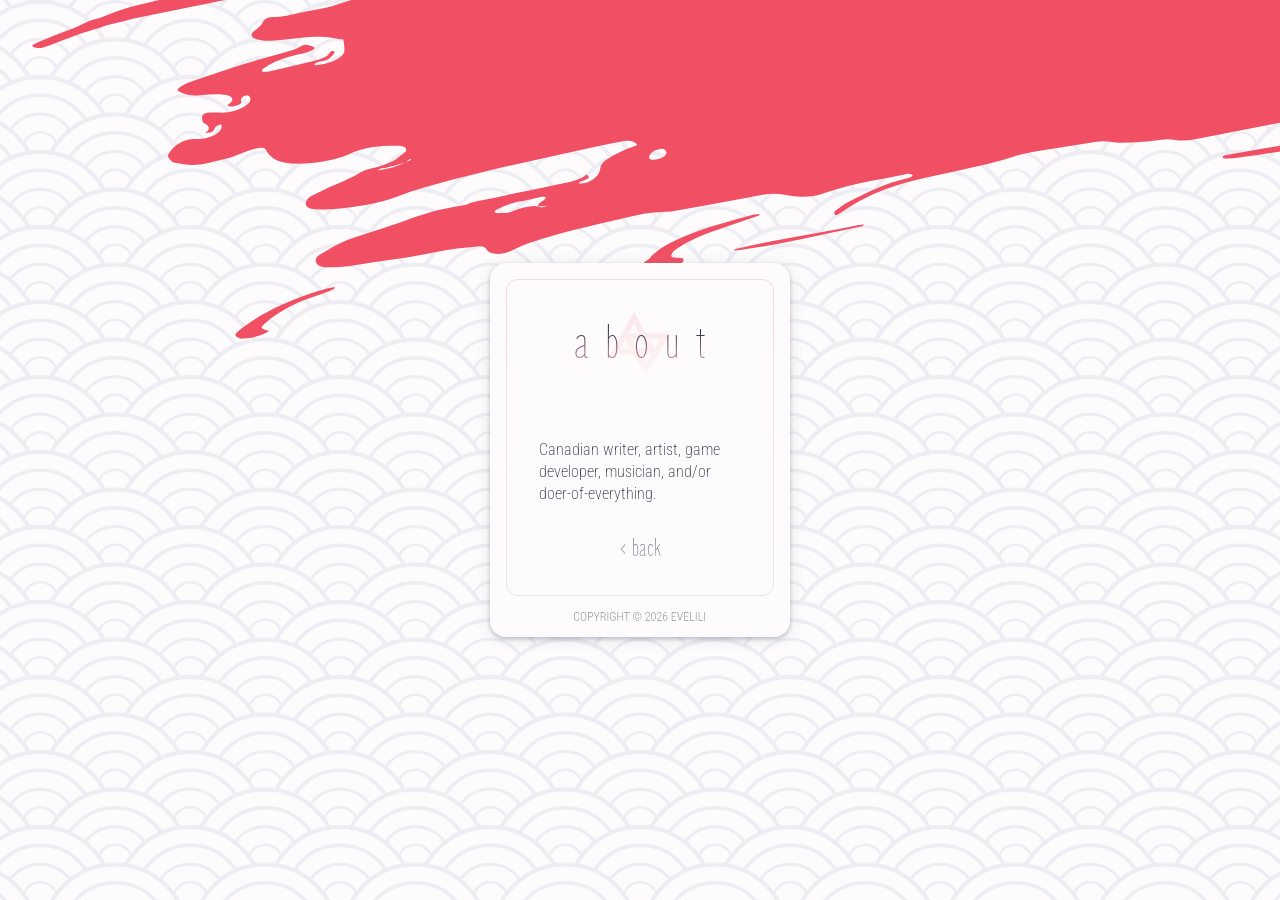
==== commit 6b6c6d64: "oopsies absolute paths dont work!" ====
--- a/about.html
+++ b/about.html
@@ -12,6 +12,8 @@
         <link rel="preload" href="/style.css" as="style">
         <link rel="stylesheet" href="/style.css">
 
+        <base href="/evelili/">
+
         <link rel="preconnect" href="https://fonts.googleapis.com">
         <link rel="preconnect" href="https://fonts.gstatic.com" crossorigin>
         <link href="https://fonts.googleapis.com/css2?family=Roboto+Condensed:wght@100..900&family=Zen+Loop&display=swap" rel="stylesheet">
@@ -22,6 +24,12 @@
         <script src="/components/card.js" type="text/javascript" defer blocking="render"></script>
     </head>
     <body>
+        <noscript>
+            <div class="js-disabled">
+                <p>This page requires JavaScript.</p>
+                <img src="/assets/logo_icon.svg">
+            </div>
+        </noscript>
         <main>
             <div class="splash">
                 <svg width="2771" height="373" viewBox="0 0 2771 373" fill="none" xmlns="http://www.w3.org/2000/svg">
@@ -57,7 +65,7 @@
                         <p slot="para-body">Canadian writer, artist, game developer, musician, and/or doer-of-everything.</p>
                     </paragraph-component>
                     
-                    <a slot="footer" href="/index.html">‹ back</a>
+                    <a slot="footer" href="/index.html"><span>‹ back</span></a>
                 </card-component>
 
             </div>
--- a/style.css
+++ b/style.css
@@ -1,5 +1,5 @@
 :root, :host {
-    --trans-dur: 0.13s;
+    --trans-dur: 0.15s;
 
     --col-light: #FDFBFB;
     --col-midlight: #DDDEEB;
@@ -13,18 +13,24 @@
     --size-small: 300px;
     --size-med: 480px;
     --size-large: 640px;
+
+    /* for the dynamic sizing on the margins < 540px (magic numbers lmao) */
+    --page-padding: min(4.4444vw, 24px);
+    --inner-padding: min(5.9259vw, 32px);
 }
 
 body {
     margin: 0;
     font-family: 'Roboto Condensed', sans-serif;
-    /* background-image: url(/assets/header_splash.svg), url(/assets/bg_pattern.svg); */
     background-image: url(/assets/bg_pattern.svg);
-    /* background-repeat: no-repeat, repeat; */
     background-position: center top;
     max-height: 100vh;
     overflow-y: hidden;
     color: var(--col-dark);
+
+    @media (scripting: none), (scripting: initial-only) {
+        overflow: hidden;
+    }
 }
 
 .splash {
@@ -40,11 +46,11 @@
     color: transparent;
     background-clip: text;
 
-    font-weight: 400;
+    font-weight: 380;
 }
 
 .emphasis {
-    font-weight: 400;
+    font-weight: 380;
 }
 
 h1 {
@@ -66,14 +72,23 @@
     width: 100%;
     font-family: 'Zen Loop', sans-serif;
     font-size: 32px;
-    background-image: linear-gradient(var(--col-dark), var(--col-mid));
     color: transparent;
-    background-clip: text;
+    
+    > span {
+        background-image: linear-gradient(var(--col-dark), var(--col-mid));
+        color: transparent;
+        background-clip: text;
+    }
 }
 
 p {
     margin: 0;
     padding: 0;
+    line-height: 135%;
+}
+
+a > span {
+    pointer-events: none;
 }
 
 a {
@@ -81,53 +96,69 @@
     font-family: 'Zen Loop', sans-serif;
     font-size: 24px;
     font-weight: 400;
-
-    background-image: linear-gradient(var(--col-dark), var(--col-mid));
     color: transparent;
-    background-clip: text;
+
+    > span {
+        background-image: linear-gradient(var(--col-dark), var(--col-mid));
+        color: transparent;
+        background-clip: text;
+    }
 
     @media(hover: hover) and (pointer: fine) {
         &:hover {
-            background-image: linear-gradient(var(--col-dark) 25%, var(--col-accent-50));
+            > span {
+                background-image: linear-gradient(var(--col-dark) 25%, var(--col-accent-50));
+                color: transparent;
+                background-clip: text;
+            }
         }
     }
 
     &:active {
-        background-image:
-            linear-gradient(var(--col-dark) 25%, var(--col-accent-50)),
-            linear-gradient(#2b2d4200, var(--col-mid));
+        > span {
+            background-image: linear-gradient(var(--col-dark) 25%, var(--col-accent-50)), linear-gradient(#2b2d4200, var(--col-mid));
+            color: transparent;
+            background-clip: text;
+        }
         text-decoration: underline;
         text-decoration-thickness: 1px;
         text-underline-offset: 4px;
     }
 }
 
-img {
-    background-color: var(--col-midlight);
-    box-sizing: border-box;
-    max-width: 100%;
-
-    border: 2px solid transparent;
-    background:
-        linear-gradient(var(--col-light), var(--col-light)) padding-box,
-        linear-gradient(#f14f6333, #8d99ae33) border-box;
+main img {
+    box-sizing: border-box;
+    max-width: 98%;
     border-radius: 8px;
-    max-height: 100px;
+    max-height: 320px;
     object-fit: contain;
+    filter: drop-shadow(0px 1px 1px var(--col-dark)) drop-shadow(0px 0px 2px var(--col-mid));
 }
 
 ul {
     margin: 0;
-    padding-left: 32px;
-    width: 100%;
-
+    padding-inline-start: 20px;
+    box-sizing: border-box;
+    width: 100%;
     display: flex;
     flex-direction: column;
     gap: 4px;
 
     li {
         font-weight: 200;
-    }
+        line-height: 135%;
+
+        &::marker {
+            color: var(--col-dark);
+        }
+    }
+}
+
+.divider {
+    height: 1px;
+    margin: 12px 0px;
+    background-color: #EDEDF3;
+    width: 100%;
 }
 
 main {
@@ -142,7 +173,7 @@
     flex-direction: column;
     align-items: center;
     justify-content: center;
-    padding: 24px;
+    padding: var(--page-padding);
     min-height: 100vh;
 }
 
@@ -151,17 +182,31 @@
     justify-items: center;
     min-width: min(100%, var(--size-small));
     width: 100%;
-
-    &.small::part(card) {
+    display: grid;
+
+    &.small {
         max-width: var(--size-small);
     }
 
-    &.medium::part(card) {
+    &.medium {
         max-width: var(--size-med);
     }
 
-    &.large::part(card) {
+    &.large {
         max-width: var(--size-large);
+    }
+
+    /* GET THE WIDTH ESTIMATED: subtract (padding on page, if smaller) + the padding on pagecard + the border on card-wrapper + the padding on card-wrapper + (the scrollbar width, if smaller) */
+    &.small::part(wrap) {
+        width: min(calc(100vw - ((2 * var(--page-padding)) + 32px + 2px + (2 * var(--inner-padding)) + var(--scrollbar-width))), calc(var(--size-small) - (32px + 2px + (2 * var(--inner-padding)))));
+    }
+
+    &.medium::part(wrap) {
+        width: min(calc(100vw - ((2 * var(--page-padding)) + 32px + 2px + (2 * var(--inner-padding)) + var(--scrollbar-width))), calc(var(--size-med) - (32px + 2px + (2 * var(--inner-padding)))));
+    }
+
+    &.large::part(wrap) {
+        width: min(calc(100vw - ((2 * var(--page-padding)) + 32px + 2px + (2 * var(--inner-padding)) + var(--scrollbar-width))), calc(var(--size-large) - (32px + 2px + (2 * var(--inner-padding)))));
     }
 }
 
@@ -194,7 +239,7 @@
 
 .card-wrapper {
     border-radius: 12px;
-    padding: 32px;
+    padding: var(--inner-padding);
     display: flex;
     flex-direction: column;
     align-items: center;
@@ -238,7 +283,7 @@
     display: grid;
     grid-template-rows: 0fr;
     transition: grid-template-rows var(--trans-dur) ease-out;
-    width: 100%;
+    /* width: 100%; */
 
     &.show-content {
         transition-delay: var(--trans-dur);
@@ -255,7 +300,7 @@
     flex-direction: column;
     align-items: center;
     gap: 20px;
-    transition: height var(--trans-dur) ease-out, opacity var(--trans-dur) ease-out, width var(--trans-dur) ease-out;
+    /* transition: height var(--trans-dur) ease-out, opacity var(--trans-dur) ease-out, width var(--trans-dur) ease-out; */
     overflow: hidden;
     opacity: 0;
     /* width: 100%; */
@@ -268,20 +313,20 @@
         padding-top: 12px;
     }
 
-    ::slotted(paragraph-component), ::slotted(bloglink-component), ::slotted(blogheader-component) {
+    ::slotted(paragraph-component), ::slotted(bloglink-component), ::slotted(blogheader-component), ::slotted(a), ::slotted(img), ::slotted(div) {
         transition: none;
         opacity: 0;
     }
 
     &.show-content {
-        transition-delay: var(--trans-dur);
+        /* transition-delay: var(--trans-dur); */
         opacity: 1;
 
         @starting-style {
             opacity: 0;
         }
 
-        ::slotted(paragraph-component), ::slotted(bloglink-component), ::slotted(blogheader-component) {
+        ::slotted(paragraph-component), ::slotted(bloglink-component), ::slotted(blogheader-component), ::slotted(a), ::slotted(img), ::slotted(div) {
             transition: opacity var(--trans-dur) ease-out;
             transition-delay: calc(var(--trans-dur) * 2);
             opacity: 1;
@@ -299,18 +344,14 @@
 .para {
     display: flex;
     flex-direction: column;
-    gap: 12px;
+    gap: 10px;
     align-items: flex-start;
     justify-content: flex-start;
-
-    /* slot[name=para-title] {
-        font-weight: 400;
-    } */
 
     .para-body {
         display: flex;
         flex-direction: column;
-        gap: 12px;
+        gap: 10px;
         font-weight: 200;
         width: 100%;
     }
@@ -319,13 +360,13 @@
 .bloglink {
     display: flex;
     flex-direction: column;
-    gap: 12px;
-    width: auto;
+    gap: 8px;
+    width: 100%;
 
     .bloglink-head {
         display: flex;
         flex-direction: column;
-        gap: 8px;
+        gap: 4px;
 
         ::slotted(a) {
             font-size: 32px !important;
@@ -357,3 +398,27 @@
         font-weight: 200;
     }
 }
+
+.js-disabled {
+    position: absolute;
+    width: 100%;
+    height: 100vh;
+    background-color: var(--col-light);
+    color: var(--col-dark);
+    font-family: 'Roboto Condensed', sans-serif;
+    font-weight: 400;
+    font-size: 32px;
+    display: flex;
+    flex-direction: column;
+    gap: 40px;
+    align-items: center;
+    justify-content: center;
+
+    background-image: linear-gradient(#FDFBFBcc, #FDFBFBcc), url(/assets/bg_pattern.svg);
+    background-repeat: no-repeat, repeat;
+    background-position: center top;
+
+    img {
+        width: 160px;
+    }
+}
--- a/style.css
+++ b/style.css
@@ -1,5 +1,5 @@
 :root, :host {
-    --trans-dur: 0.13s;
+    --trans-dur: 0.15s;
 
     --col-light: #FDFBFB;
     --col-midlight: #DDDEEB;
@@ -13,18 +13,24 @@
     --size-small: 300px;
     --size-med: 480px;
     --size-large: 640px;
+
+    /* for the dynamic sizing on the margins < 540px (magic numbers lmao) */
+    --page-padding: min(4.4444vw, 24px);
+    --inner-padding: min(5.9259vw, 32px);
 }
 
 body {
     margin: 0;
     font-family: 'Roboto Condensed', sans-serif;
-    /* background-image: url(/assets/header_splash.svg), url(/assets/bg_pattern.svg); */
     background-image: url(/assets/bg_pattern.svg);
-    /* background-repeat: no-repeat, repeat; */
     background-position: center top;
     max-height: 100vh;
     overflow-y: hidden;
     color: var(--col-dark);
+
+    @media (scripting: none), (scripting: initial-only) {
+        overflow: hidden;
+    }
 }
 
 .splash {
@@ -40,11 +46,11 @@
     color: transparent;
     background-clip: text;
 
-    font-weight: 400;
+    font-weight: 380;
 }
 
 .emphasis {
-    font-weight: 400;
+    font-weight: 380;
 }
 
 h1 {
@@ -66,14 +72,23 @@
     width: 100%;
     font-family: 'Zen Loop', sans-serif;
     font-size: 32px;
-    background-image: linear-gradient(var(--col-dark), var(--col-mid));
     color: transparent;
-    background-clip: text;
+    
+    > span {
+        background-image: linear-gradient(var(--col-dark), var(--col-mid));
+        color: transparent;
+        background-clip: text;
+    }
 }
 
 p {
     margin: 0;
     padding: 0;
+    line-height: 135%;
+}
+
+a > span {
+    pointer-events: none;
 }
 
 a {
@@ -81,53 +96,69 @@
     font-family: 'Zen Loop', sans-serif;
     font-size: 24px;
     font-weight: 400;
-
-    background-image: linear-gradient(var(--col-dark), var(--col-mid));
     color: transparent;
-    background-clip: text;
+
+    > span {
+        background-image: linear-gradient(var(--col-dark), var(--col-mid));
+        color: transparent;
+        background-clip: text;
+    }
 
     @media(hover: hover) and (pointer: fine) {
         &:hover {
-            background-image: linear-gradient(var(--col-dark) 25%, var(--col-accent-50));
+            > span {
+                background-image: linear-gradient(var(--col-dark) 25%, var(--col-accent-50));
+                color: transparent;
+                background-clip: text;
+            }
         }
     }
 
     &:active {
-        background-image:
-            linear-gradient(var(--col-dark) 25%, var(--col-accent-50)),
-            linear-gradient(#2b2d4200, var(--col-mid));
+        > span {
+            background-image: linear-gradient(var(--col-dark) 25%, var(--col-accent-50)), linear-gradient(#2b2d4200, var(--col-mid));
+            color: transparent;
+            background-clip: text;
+        }
         text-decoration: underline;
         text-decoration-thickness: 1px;
         text-underline-offset: 4px;
     }
 }
 
-img {
-    background-color: var(--col-midlight);
-    box-sizing: border-box;
-    max-width: 100%;
-
-    border: 2px solid transparent;
-    background:
-        linear-gradient(var(--col-light), var(--col-light)) padding-box,
-        linear-gradient(#f14f6333, #8d99ae33) border-box;
+main img {
+    box-sizing: border-box;
+    max-width: 98%;
     border-radius: 8px;
-    max-height: 100px;
+    max-height: 320px;
     object-fit: contain;
+    filter: drop-shadow(0px 1px 1px var(--col-dark)) drop-shadow(0px 0px 2px var(--col-mid));
 }
 
 ul {
     margin: 0;
-    padding-left: 32px;
-    width: 100%;
-
+    padding-inline-start: 20px;
+    box-sizing: border-box;
+    width: 100%;
     display: flex;
     flex-direction: column;
     gap: 4px;
 
     li {
         font-weight: 200;
-    }
+        line-height: 135%;
+
+        &::marker {
+            color: var(--col-dark);
+        }
+    }
+}
+
+.divider {
+    height: 1px;
+    margin: 12px 0px;
+    background-color: #EDEDF3;
+    width: 100%;
 }
 
 main {
@@ -142,7 +173,7 @@
     flex-direction: column;
     align-items: center;
     justify-content: center;
-    padding: 24px;
+    padding: var(--page-padding);
     min-height: 100vh;
 }
 
@@ -151,17 +182,31 @@
     justify-items: center;
     min-width: min(100%, var(--size-small));
     width: 100%;
-
-    &.small::part(card) {
+    display: grid;
+
+    &.small {
         max-width: var(--size-small);
     }
 
-    &.medium::part(card) {
+    &.medium {
         max-width: var(--size-med);
     }
 
-    &.large::part(card) {
+    &.large {
         max-width: var(--size-large);
+    }
+
+    /* GET THE WIDTH ESTIMATED: subtract (padding on page, if smaller) + the padding on pagecard + the border on card-wrapper + the padding on card-wrapper + (the scrollbar width, if smaller) */
+    &.small::part(wrap) {
+        width: min(calc(100vw - ((2 * var(--page-padding)) + 32px + 2px + (2 * var(--inner-padding)) + var(--scrollbar-width))), calc(var(--size-small) - (32px + 2px + (2 * var(--inner-padding)))));
+    }
+
+    &.medium::part(wrap) {
+        width: min(calc(100vw - ((2 * var(--page-padding)) + 32px + 2px + (2 * var(--inner-padding)) + var(--scrollbar-width))), calc(var(--size-med) - (32px + 2px + (2 * var(--inner-padding)))));
+    }
+
+    &.large::part(wrap) {
+        width: min(calc(100vw - ((2 * var(--page-padding)) + 32px + 2px + (2 * var(--inner-padding)) + var(--scrollbar-width))), calc(var(--size-large) - (32px + 2px + (2 * var(--inner-padding)))));
     }
 }
 
@@ -194,7 +239,7 @@
 
 .card-wrapper {
     border-radius: 12px;
-    padding: 32px;
+    padding: var(--inner-padding);
     display: flex;
     flex-direction: column;
     align-items: center;
@@ -238,7 +283,7 @@
     display: grid;
     grid-template-rows: 0fr;
     transition: grid-template-rows var(--trans-dur) ease-out;
-    width: 100%;
+    /* width: 100%; */
 
     &.show-content {
         transition-delay: var(--trans-dur);
@@ -255,7 +300,7 @@
     flex-direction: column;
     align-items: center;
     gap: 20px;
-    transition: height var(--trans-dur) ease-out, opacity var(--trans-dur) ease-out, width var(--trans-dur) ease-out;
+    /* transition: height var(--trans-dur) ease-out, opacity var(--trans-dur) ease-out, width var(--trans-dur) ease-out; */
     overflow: hidden;
     opacity: 0;
     /* width: 100%; */
@@ -268,20 +313,20 @@
         padding-top: 12px;
     }
 
-    ::slotted(paragraph-component), ::slotted(bloglink-component), ::slotted(blogheader-component) {
+    ::slotted(paragraph-component), ::slotted(bloglink-component), ::slotted(blogheader-component), ::slotted(a), ::slotted(img), ::slotted(div) {
         transition: none;
         opacity: 0;
     }
 
     &.show-content {
-        transition-delay: var(--trans-dur);
+        /* transition-delay: var(--trans-dur); */
         opacity: 1;
 
         @starting-style {
             opacity: 0;
         }
 
-        ::slotted(paragraph-component), ::slotted(bloglink-component), ::slotted(blogheader-component) {
+        ::slotted(paragraph-component), ::slotted(bloglink-component), ::slotted(blogheader-component), ::slotted(a), ::slotted(img), ::slotted(div) {
             transition: opacity var(--trans-dur) ease-out;
             transition-delay: calc(var(--trans-dur) * 2);
             opacity: 1;
@@ -299,18 +344,14 @@
 .para {
     display: flex;
     flex-direction: column;
-    gap: 12px;
+    gap: 10px;
     align-items: flex-start;
     justify-content: flex-start;
-
-    /* slot[name=para-title] {
-        font-weight: 400;
-    } */
 
     .para-body {
         display: flex;
         flex-direction: column;
-        gap: 12px;
+        gap: 10px;
         font-weight: 200;
         width: 100%;
     }
@@ -319,13 +360,13 @@
 .bloglink {
     display: flex;
     flex-direction: column;
-    gap: 12px;
-    width: auto;
+    gap: 8px;
+    width: 100%;
 
     .bloglink-head {
         display: flex;
         flex-direction: column;
-        gap: 8px;
+        gap: 4px;
 
         ::slotted(a) {
             font-size: 32px !important;
@@ -357,3 +398,27 @@
         font-weight: 200;
     }
 }
+
+.js-disabled {
+    position: absolute;
+    width: 100%;
+    height: 100vh;
+    background-color: var(--col-light);
+    color: var(--col-dark);
+    font-family: 'Roboto Condensed', sans-serif;
+    font-weight: 400;
+    font-size: 32px;
+    display: flex;
+    flex-direction: column;
+    gap: 40px;
+    align-items: center;
+    justify-content: center;
+
+    background-image: linear-gradient(#FDFBFBcc, #FDFBFBcc), url(/assets/bg_pattern.svg);
+    background-repeat: no-repeat, repeat;
+    background-position: center top;
+
+    img {
+        width: 160px;
+    }
+}
